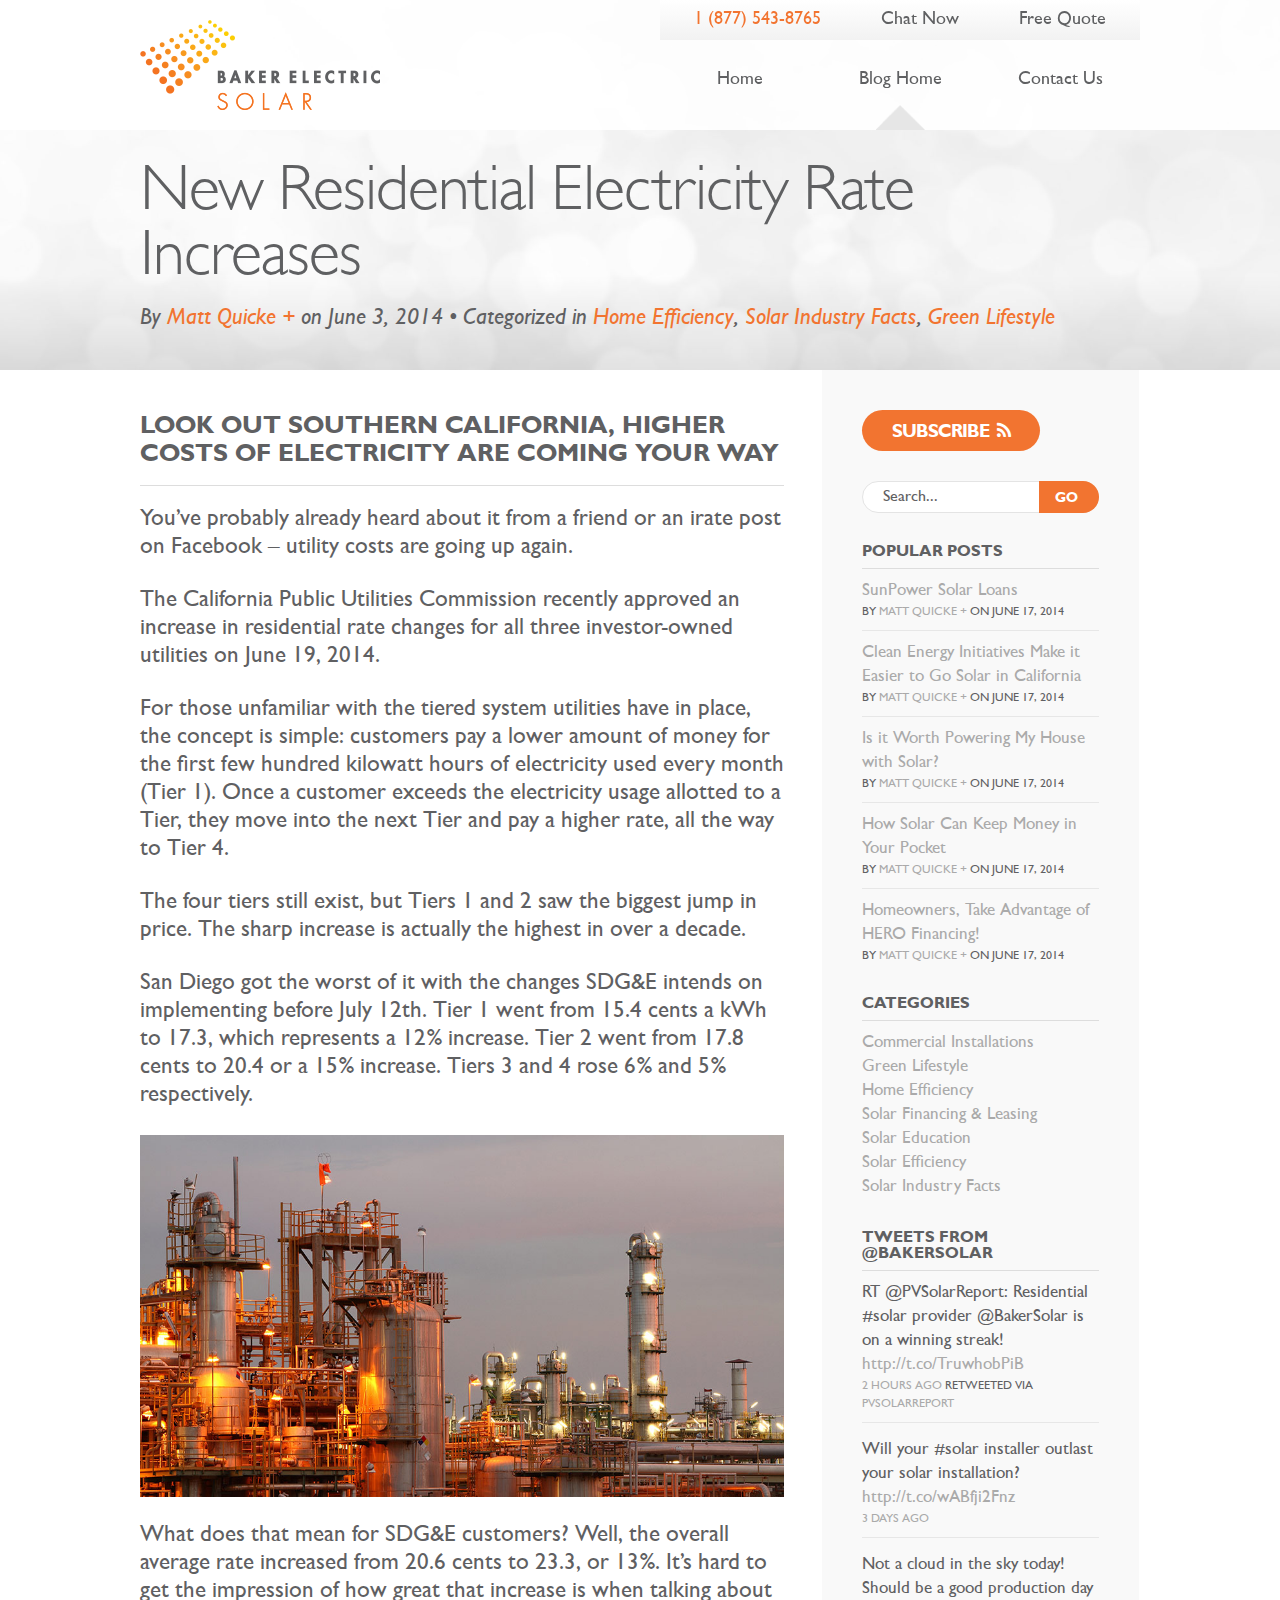
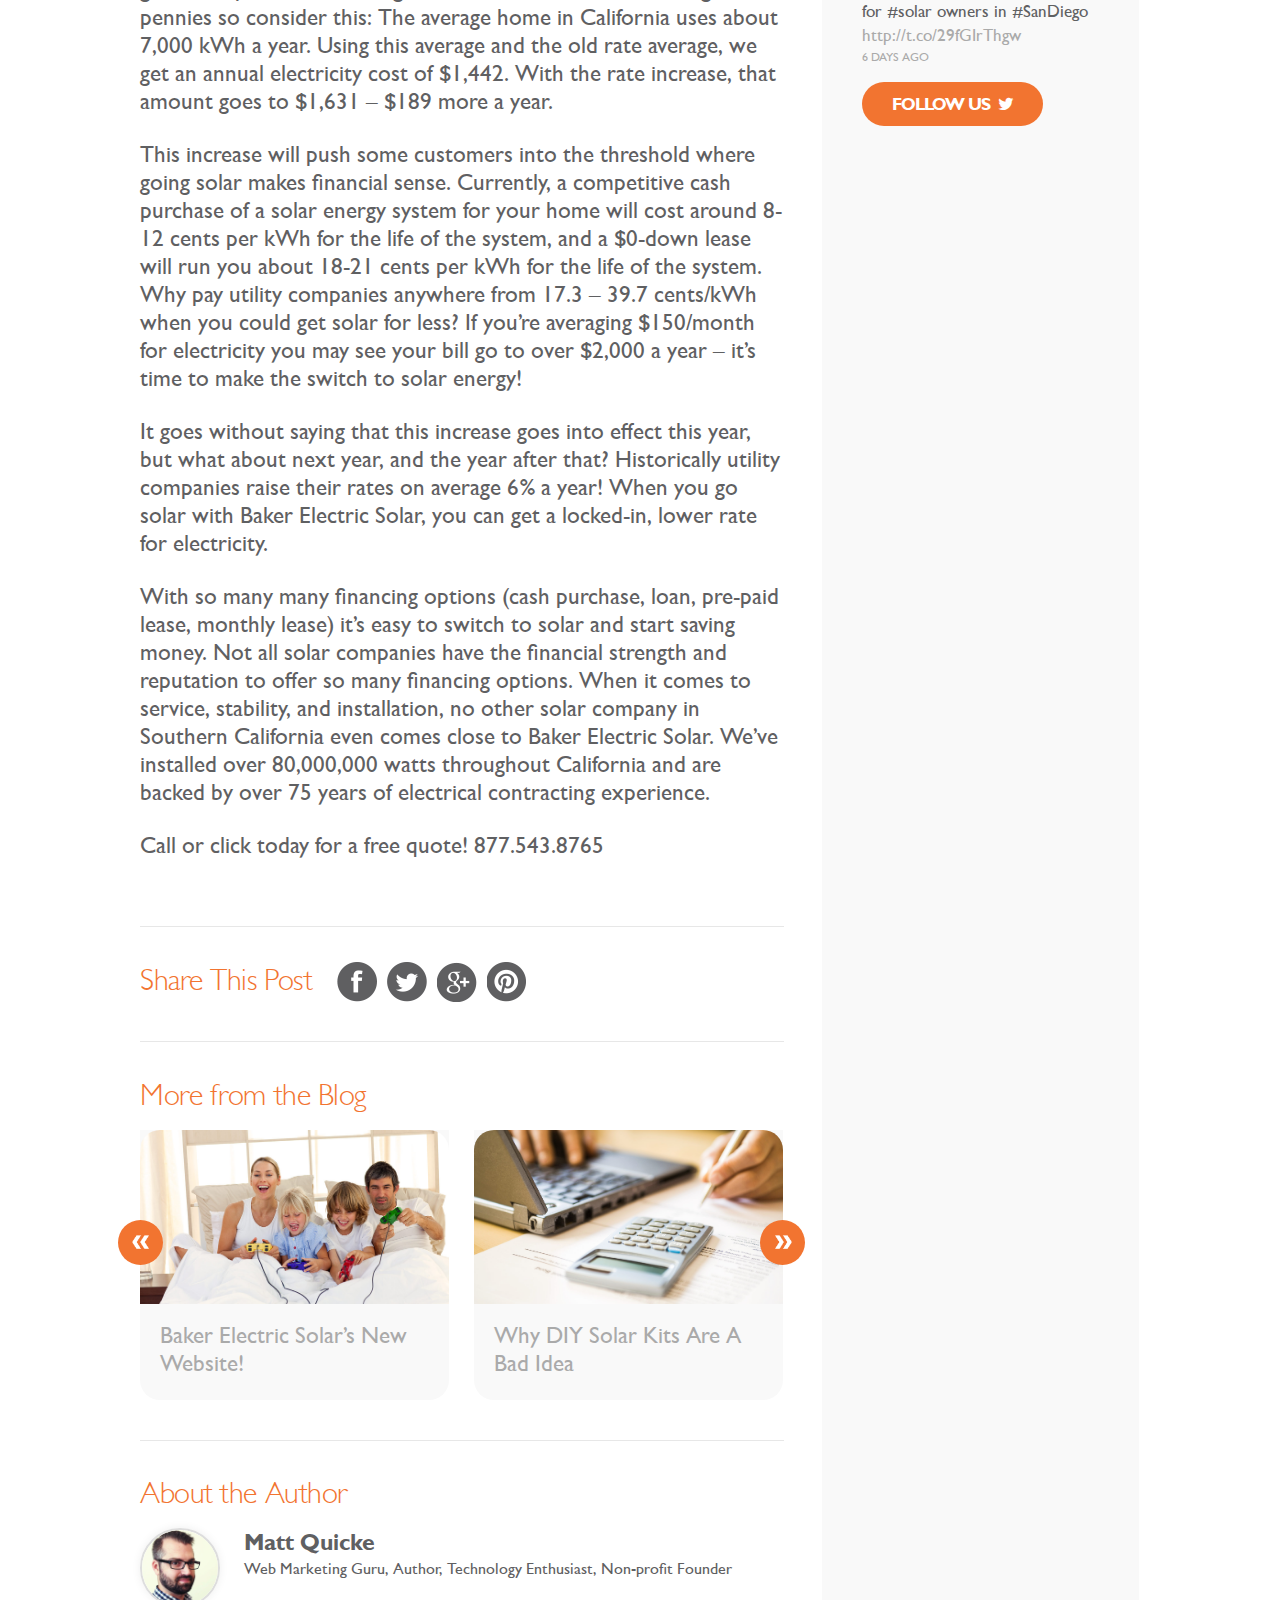
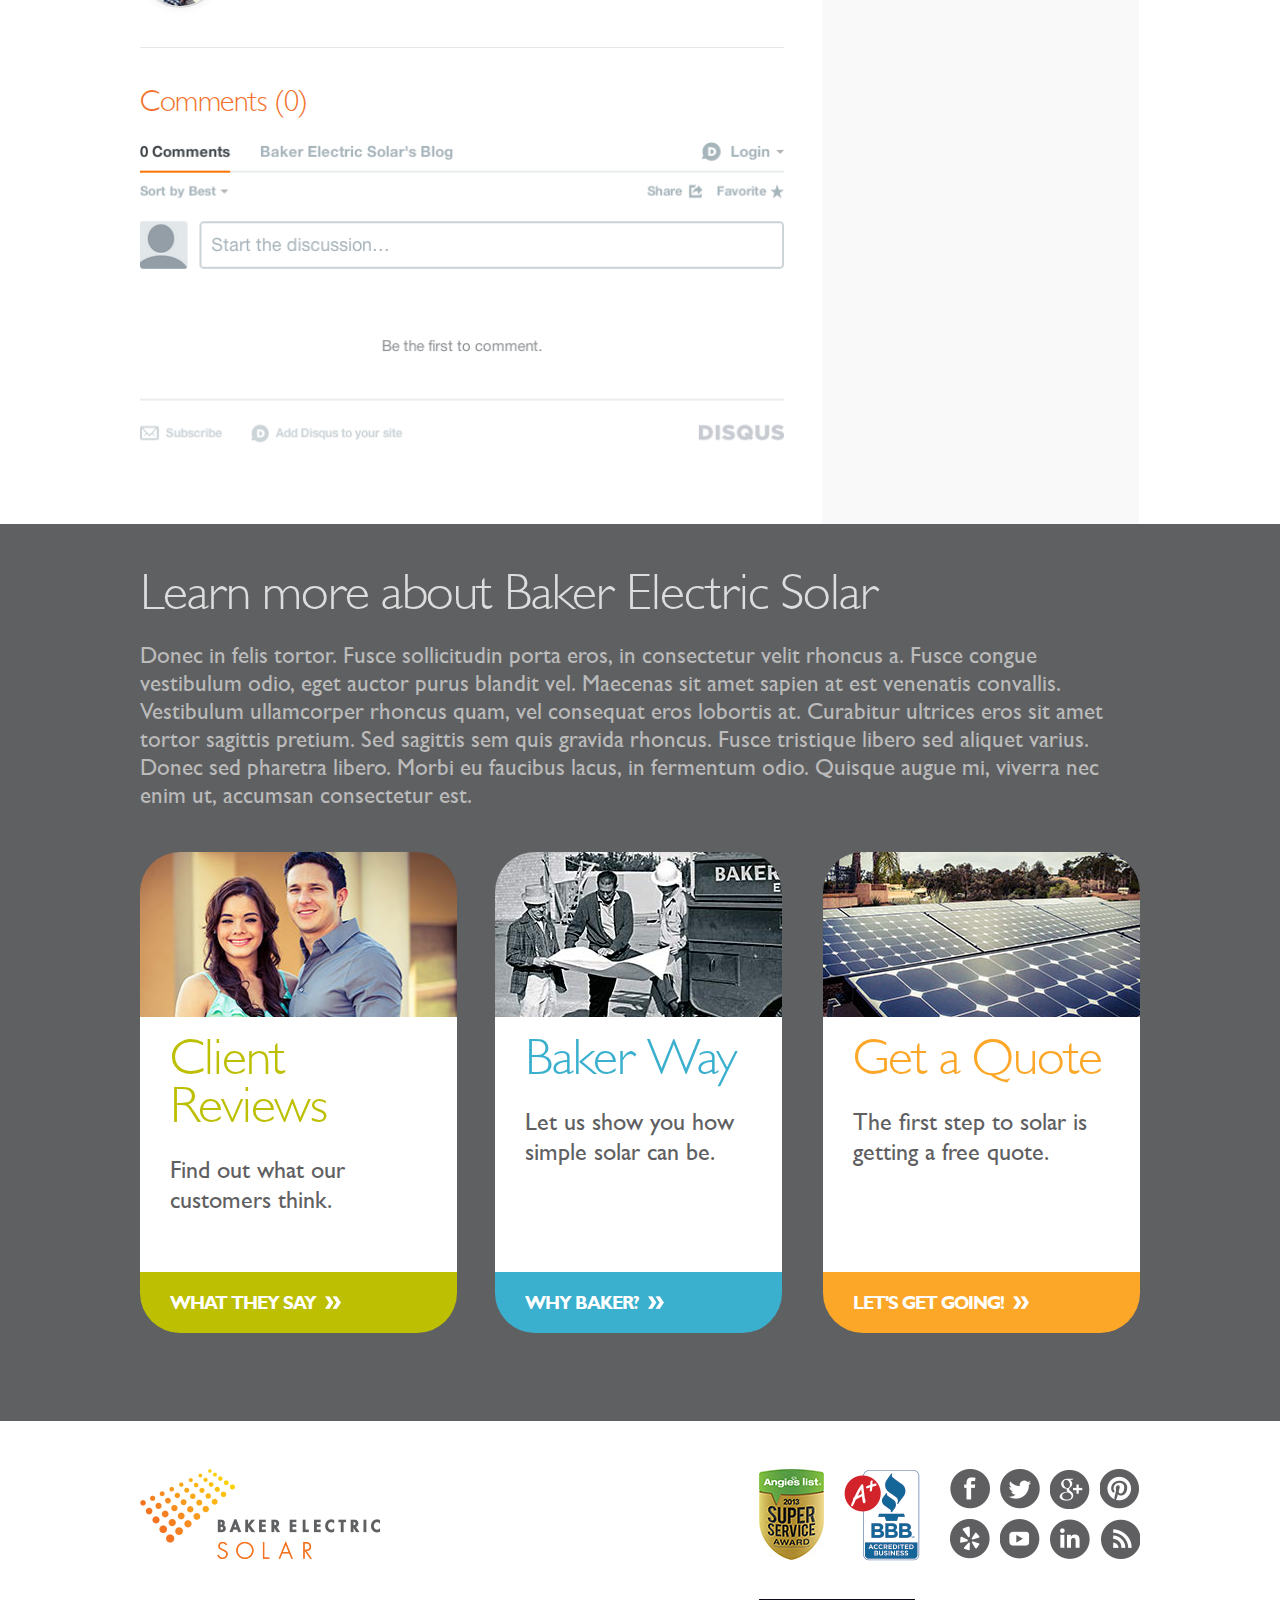
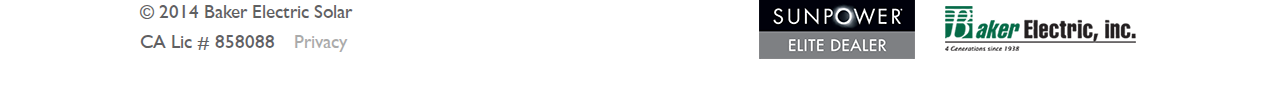
==== post.html @ 26a94719 "The version delivered to Palmer & Baker in the wee hours of Friday, June 27 :)" ====
<!DOCTYPE html>
<html lang="en-US">

<head>
	<meta charset="UTF-8" />
	<meta http-equiv="Content-Type" content="text/html; charset=UTF-8" />
	<title>San Diego Solar Power &amp; Panel Company, Baker Electric Solar&#039;s Blog</title>

	<link rel="stylesheet" type="text/css" media="screen" href="../css/style.css" />
	<link href="http://maxcdn.bootstrapcdn.com/font-awesome/4.1.0/css/font-awesome.min.css" rel="stylesheet">

	<style type="text/css">



		.featured {
			background: transparent url(../images/hero-bg.jpg) center center no-repeat;
			background-size: cover;
			padding-bottom: 40px;
		}

		.featured .post {
			border-radius: 20px;
			overflow: hidden;
		}

		.hero.post .text-block.white-bg {
			padding: 30px 30px 20px 30px;
		}

		.hero.post .post-meta {
			padding-bottom: 12px;
		}

		.post .post-meta {
			padding-bottom: 6px;
		}

		.post img {
			display: block;
			width: 100%;
		}

		.side.post h2 {
			padding-top: 0px;
		}

		.post h2 {
			padding: 0px 0 6px 0;
		}


		#sidebar h2 {
			padding: 0 0 9px 0;
			margin: 0 0 10px 0;
			border-bottom: 1px solid #ddd;				
		}

		.search {
			position: relative;
			margin-bottom: 30px;
		}

		.search input[type="text"] {
			padding-right: 100px;
			margin: 0;
		}

		#content form.search input[type="submit"] {
			position: absolute;
			right: 0;
			top: 0;
			font-size: 14px;
			width: 60px;
			padding: 6px 20px 6px 15px !important;
			border-top-left-radius: 0px;
			border-bottom-left-radius: 0px;
			font-weight: normal;
			background-image: none;
		}

		#sidebar {
		    padding: 40px 40px 3800px;
		    background: #f9f9f9;
		    margin-bottom: -3800px;
		}

		#sidebar ul {
			list-style: none;
		}

		#sidebar .widget {
			margin-bottom: 30px;
		}

		.widget_woodojo_tweets ul li {
			margin-bottom: 15px;
		}

		#sidebar .button.cta {
			padding-top: 10px;
			padding-bottom: 10px;			
		}

		.text-block.orange {
			padding: 10px 30px;
		}


		#sidebar .time-ago,
		.blog #sidebar .author-name {
			font-size: 12px;
			line-height: 18px;
			display: block;
			border-bottom: 1px solid #e7e7e7;
			padding-bottom: 9px;
			margin-bottom: 10px;
		}

		#sidebar .time-ago,
		.blog #sidebar .author-name{
			text-transform: uppercase;
			font-family: 'GillSansMTStd-Medium';
		}

		#sidebar li:last-child .time-ago,
		.blog #sidebar li:last-child .author-name {
			border-bottom: 0;
			margin-bottom: 0;
			padding-bottom: 0;
		}

		.blog .post .post-date {
			font-family: 'GillSansMTStd-Bold';	
			text-transform: uppercase;
		}

		.blog #sidebar .post-author,
		.blog .post .post-author {
			font-family: 'GillSansMTStd-MediumItalic';
		}

		#main p {
			margin-bottom: 25px;
		}

		


		.blog .post .author-photo {
			width: 5em;
			height: 5em;
			border-radius: 10em;
			box-shadow: 0 0 0.625em #eee;
			border: 2px solid #ddd;
			margin-right: 3.8%;
			float: left;
		}

		.blog .post .author-bio p {
			font-size: 16px;
		}


		.next-prev > div {
			background: #f9f9f9;
			position: relative;
			border-bottom-left-radius: 20px;
			border-bottom-right-radius: 20px;
		}

		.next-prev > div img:first-child {
			border-top-left-radius: 20px;
			border-top-right-radius: 20px;			
		}

		.next-prev h4 {
			font-family: 'GillSansMTStd-Medium';
			font-weight: normal;
			padding: 20px;	
		}

		.blog #content .next-prev .cta {
			text-indent: -5000px;
			position: absolute;
			top: 50%;
			margin-top: -2.5em;
			left: -1.25em;
			width: 2.5em;
			padding: 0;
			height: 2.5em;	
			background: #f27430 url(./images/button-left.png) center center no-repeat;
			background-size: 0.9375em;
		}

		.blog #content .prev .cta {
			left: auto;
			right: -1.25em;
			background: #f27430 url(./images/button-right.png) center center no-repeat;
			background-size: 0.9375em;
		}



		#main .author-bio p,
		#main .share .social a {
			margin-bottom: 0;
		}

	</style>

</head>

<body class="blog single orange">

	<!-- header -->
	<header id="site-header" role="banner">
	
		<nav id="primary-nav" role="navigation">
			<div class="container">
				<h1 class="site-title">
					<a href="http://bakerelectricsolar.com/" title="Baker Electric Solar, SoCal Experts in SunPower Solar Energy" rel="home">Baker Electric Solar, SoCal Experts in SunPower Solar Energy</a>
				</h1>
				<ul id="contact-us-details">
					<li class="nav-phone"><span>1 (877) 543-8765</span></li>
					<li class="nav-chat"><a href="/live-chat">Chat Now</a></li>
					<li class="nav-quote"><a href="/get-a-free-quote">Free Quote</a></li>
					<li class="nav-email"><a href="mailto:info@bakerelectricsolar.com">Email Us</a></li>
				</ul>
				<div class="nav-wrapper closed">
					<ul>
						<li class="nav-home"><a href="/">Home</a></li>
						<li class="nav-blog"><a href="/blog">Blog Home</a></li>
						<li class="nav-contact"><a href="/contact-us">Contact Us</a></li>
					</ul>
					<div class="mobile-trigger keep">Navigate</div>
				</div>
			</div>
		</nav>

	</header>
	<!-- end header -->

    <!-- content -->      	
	<div id="content">


		<div class="featured post">
			<div class="container">

				<h1>New Residential Electricity Rate Increases</h1>
				<p class="post-author">By <a href="#">Matt Quicke +</a> on June 3, 2014 <span class="bullet">&bull;</span> <span class="categories">Categorized in <a class="category" href="#">Home Efficiency</a>, <a href="#" class="category">Solar Industry Facts</a>, <a href="#">Green Lifestyle</a></span></p>
			</div>
		</div>

			<div class="container">
				<div id="main" class="post col small-full medium-col-3 large-col-4">

					<h2>Look Out Southern California, Higher Costs of Electricity Are Coming Your Way</h2>

					<div class="post-content">


						<p>You’ve probably already heard about it from a friend or an irate post on Facebook – utility costs are going up again.</p>

						<p>The California Public Utilities Commission recently approved an increase in residential rate changes for all three investor-owned utilities on June 19, 2014.</p>

						<p>For those unfamiliar with the tiered system utilities have in place, the concept is simple: customers pay a lower amount of money for the first few hundred kilowatt hours of electricity used every month (Tier 1). Once a customer exceeds the electricity usage allotted to a Tier, they move into the next Tier and pay a higher rate, all the way to Tier 4.</p>

						<p>The four tiers still exist, but Tiers 1 and 2 saw the biggest jump in price. The sharp increase is actually the highest in over a decade.</p>

						<p>San Diego got the worst of it with the changes SDG&amp;E intends on implementing before July 12th. Tier 1 went from 15.4 cents a kWh to 17.3, which represents a 12% increase. Tier 2 went from 17.8 cents to 20.4 or a 15% increase. Tiers 3 and 4 rose 6% and 5% respectively.</p>

						<p><img src="./images/power-plant.jpg" /></p>

						<p>What does that mean for SDG&amp;E customers? Well, the overall average rate increased from 20.6 cents to 23.3, or 13%. It’s hard to get the impression of how great that increase is when talking about pennies so consider this: The average home in California uses about 7,000 kWh a year. Using this average and the old rate average, we get an annual electricity cost of $1,442. With the rate increase, that amount goes to $1,631 – $189 more a year.</p>

						<p>This increase will push some customers into the threshold where going solar makes financial sense.  Currently, a competitive cash purchase of a solar energy system for your home will cost around 8-12 cents per kWh for the life of the system, and a $0-down lease will run you about 18-21 cents per kWh for the life of the system. Why pay utility companies anywhere from 17.3 – 39.7 cents/kWh when you could get solar for less? If you’re averaging $150/month for electricity you may see your bill go to over $2,000 a year – it’s time to make the switch to solar energy!</p>

						<p>It goes without saying that this increase goes into effect this year, but what about next year, and the year after that? Historically utility companies raise their rates on average 6% a year! When you go solar with Baker Electric Solar, you can get a locked-in, lower rate for electricity.</p>

						<p>With so many many financing options (cash purchase, loan, pre-paid lease, monthly lease) it’s easy to switch to solar and start saving money. Not all solar companies have the financial strength and reputation to offer so many financing options. When it comes to service, stability, and installation, no other solar company in Southern California even comes close to Baker Electric Solar. We’ve installed over 80,000,000 watts throughout California and are backed by over 75 years of electrical contracting experience.</p>

						<p>Call or click today for a free quote! 877.543.8765</p>

					</div>

					<div class="share">
						<h3>Share This Post</h3>
						<p class="share-icons social">
							<a href="http://www.facebook.com/bakerelectricsolar" class="facebook" target="_blank">Facebook</a>
							<a href="http://twitter.com/bakersolar" class="twitter" target="_blank">Twitter</a>
							<a href="https://plus.google.com/109699838039427889159/posts" class="google-plus" target="_blank">Google Plus</a>
							<a href="http://pinterest.com/BakerSolar/" class="pinterest" target="_blank">Pinterest</a>
						</p>
					</div>

					<h3>More from the Blog</h3>
					<div class="next-prev">
						<div class="next col small-col-6 medium-full large-col-3">
							<img src="../images/family.jpg" />
							<h4><a href="#">Baker Electric Solar’s New Website!</a></h4>
							<div class="cta button">Next</div>
						</div>
						<div class="prev col small-col-6 medium-full large-col-3">
							<img src="../images/numbers2.jpg" />
							<h4><a href="#">Why DIY Solar Kits Are A Bad Idea</a></h4>
							<div class="cta button">Prev</div>
						</div>
					</div>

					<div class="author-bio">
						<h3>About the Author</h3>
						<img src="./images/matt-quicke.jpg" class="author-photo" />
						<h4>Matt Quicke</h4>
						<p>Web Marketing Guru, Author, Technology Enthusiast, Non-profit Founder</p>
					</div>

					<h3>Comments (0)</h3>
					<img src="./images/disqus.png" />

				</div>
        	<!-- end main -->
            

			<!-- sidebar -->
			<div id="sidebar" class="col small-full medium-col-3 large-col-2">

				<p class="orange"><a href="#" class="cta button rss">Subscribe&nbsp;&nbsp;<i class="fa fa-rss"></i></a></p>
				<!-- search -->
				<form method="get" class="search" action="http://bakerelectricsolar.com/blog/" >
			        <input type="text" class="field s" name="s" value="Search..." onfocus="if (this.value == 'Search...') {this.value = '';}" onblur="if (this.value == '') {this.value = 'Search...';}" />
			        <input type="submit" class="submit button" name="submit" value="Go" />
			    </form> 

			    <div class="widget popular">
			    	<h2>Popular Posts</h2>
			    	<ul>
			    		<li><a href="#">SunPower Solar Loans</a>
			    			<span class="author-name">	By 
								<span class="author vcard">
									<span class="fn">
										<a href="http://bakerelectricsolar.com/blog/author/mquicke/" title="Posts by Matt Quicke" rel="author">Matt Quicke</a>
										<a href="https://plus.google.com/u/1/105340217663579475638/about?hl=en" rel="author" title="Google Plus Profile for +" plugin="Google Plus Authorship">+</a>
									</span>
								</span> on June 17, 2014
							</span>
						</li>
			    		<li><a href="#">Clean Energy Initiatives Make it Easier to Go Solar in California</a>
			    		<span class="author-name">	By 
						<span class="author vcard">
							<span class="fn">
								<a href="http://bakerelectricsolar.com/blog/author/mquicke/" title="Posts by Matt Quicke" rel="author">Matt Quicke</a>
								<a href="https://plus.google.com/u/1/105340217663579475638/about?hl=en" rel="author" title="Google Plus Profile for +" plugin="Google Plus Authorship">+</a>
							</span>
						</span> on June 17, 2014
					</span>
			    		</li>
			    		<li><a href="#">Is it Worth Powering My House with Solar?</a>
			    		<span class="author-name">	By 
						<span class="author vcard">
							<span class="fn">
								<a href="http://bakerelectricsolar.com/blog/author/mquicke/" title="Posts by Matt Quicke" rel="author">Matt Quicke</a>
								<a href="https://plus.google.com/u/1/105340217663579475638/about?hl=en" rel="author" title="Google Plus Profile for +" plugin="Google Plus Authorship">+</a>
							</span>
						</span> on June 17, 2014
					</span>
			    		</li>
			    		<li><a href="#">How Solar Can Keep Money in Your Pocket</a>
			    		<span class="author-name">	By 
						<span class="author vcard">
							<span class="fn">
								<a href="http://bakerelectricsolar.com/blog/author/mquicke/" title="Posts by Matt Quicke" rel="author">Matt Quicke</a>
								<a href="https://plus.google.com/u/1/105340217663579475638/about?hl=en" rel="author" title="Google Plus Profile for +" plugin="Google Plus Authorship">+</a>
							</span>
						</span> on June 17, 2014
					</span>
			    		</li>
			    		<li><a href="#">Homeowners, Take Advantage of HERO Financing!</a>
			    		<span class="author-name">	By 
						<span class="author vcard">
							<span class="fn">
								<a href="http://bakerelectricsolar.com/blog/author/mquicke/" title="Posts by Matt Quicke" rel="author">Matt Quicke</a>
								<a href="https://plus.google.com/u/1/105340217663579475638/about?hl=en" rel="author" title="Google Plus Profile for +" plugin="Google Plus Authorship">+</a>
							</span>
						</span> on June 17, 2014
					</span>
			    		</li>
			    	</ul>
			    </div>

			    <div class="widget">
			    	<h2>Categories</h2>
			    	<ul>
			    		<li>
			    			<a href="#">Commercial Installations</a>

			    		</li>
			    		<li><a href="#">Green Lifestyle</a>
			    		</li>
			    		<li><a href="#">Home Efficiency</a>
			    		
			    		</li>
			    		<li><a href="#">Solar Financing &amp; Leasing</a>
			    	
			    		</li>
			    		<li><a href="#">Solar Education</a>
			    		
			    		</li>
			    		<li><a href="#">Solar Efficiency</a></li>
			    		<li><a href="#">Solar Industry Facts</a></li>
			    	</ul>
			    </div> 

			    <div id="woodojo_tweets-2" class="widget widget_woodojo_tweets">
			    	<h2>Tweets from @BakerSolar</h2>
			    	<ul class="tweets">
						<li class="tweet-number-1">
						RT @PVSolarReport: Residential #solar provider @BakerSolar is on a winning streak! <a href="http://t.co/TruwhobPiB" rel="nofollow">http://t.co/TruwhobPiB</a>
						<p class="time-ago"><a href="https://twitter.com/BakerSolar/status/481124655562895362">2 hours ago</a> retweeted via <a href="https://twitter.com/PVSolarReport/status/481117478802968576">PVSolarReport</a></p>
						</li>
						<li class="tweet-number-2">
						Will your #solar installer outlast your solar installation? <a href="http://t.co/wABfji2Fnz" rel="nofollow">http://t.co/wABfji2Fnz</a>
						<p class="time-ago"><a href="https://twitter.com/BakerSolar/status/480024892453052416">3 days ago</a></p>
						</li>
						<li class="tweet-number-3">
						Not a cloud in the sky today! Should be a good production day for #solar owners in #SanDiego <a href="http://t.co/29fGIrThgw" rel="nofollow">http://t.co/29fGIrThgw</a>
						<p class="time-ago"><a href="https://twitter.com/BakerSolar/status/478957762739597312">6 days ago</a></p>
						</li>
					</ul>
					<div class="orange">
					<p class="follow-link cta button twitter"><a href="http://twitter.com/BakerSolar">Follow Us&nbsp;&nbsp;<i class="fa fa-twitter"></i></a></p></div>
				</div>   	
		            
			</div>
			<!-- end #sidebar -->

		</div>
		<!-- end .container -->


		<div id="mainsite-links">
			<div class="container">

				<div class="intro large-full">
					<h2>Learn more about Baker Electric Solar</h2>
					<p>Donec in felis tortor. Fusce sollicitudin porta eros, in consectetur velit rhoncus a. Fusce congue vestibulum odio, eget auctor purus blandit vel. Maecenas sit amet sapien at est venenatis convallis. Vestibulum ullamcorper rhoncus quam, vel consequat eros lobortis at. Curabitur ultrices eros sit amet tortor sagittis pretium. Sed sagittis sem quis gravida rhoncus. Fusce tristique libero sed aliquet varius. Donec sed pharetra libero. Morbi eu faucibus lacus, in fermentum odio. Quisque augue mi, viverra nec enim ut, accumsan consectetur est.</p>
				</div>
			</div>

			<div class="container">
				
				<div class="cards">
					<div class="col one small-full medium-col-2 large-col-2 edge green">
						<div class="white-bg text-block">
							<h2>Client Reviews</h2>
							<p>Find out what our customers think.</p>
						</div>
						<div class="bottom cta">
							<a href="/residential-solutions/video-gallery/">What they say <span>&raquo;</span></a>
						</div>
					</div>

					<div class="col two small-full medium-col-2 large-col-2 center bright-blue">
						<div class="white-bg text-block">
							<h2>Baker Way</h2>
							<p>Let us show you how simple solar can be.</p>
						</div>
						<div class="bottom cta">
							<a href="/about-baker">Why Baker? <span>&raquo;</span></a>
						</div>
					</div>

					<div class="col three small-full medium-col-2 large-col-2 edge orange-yellow right">
						<div class="white-bg text-block">
							<h2>Get a Quote</h2>
							<p>The first step to solar is getting a free quote.</p>
						</div>
						<div class="bottom cta">
							<a href="/get-a-free-quote/">Let's get going! <span>&raquo;</span></a>
						</div>
					</div>
				</div>

				
			</div>
		</div>

	</div>
	<!-- end #content -->




	<!-- footer -->
	<footer id="site-footer-bottom" role="contentinfo">
		<div class="container">

			<div class="left">
				<p class="site-title">
					<a href="/" title="Baker Electric Solar" rel="home">Baker Electric Solar</a>
				</p>

				<div class="legal">
					<p>&copy; 2014 Baker Electric Solar</p>
					<p>CA Lic # 858088</p>
					<!-- <p><a href="/about-baker/terms">Terms of Service</a></p> -->
					<p><a href="/about-baker/privacy-policy/">Privacy</a></p>
				</div>
			</div>

			<div class="right links">
				<a href="#" class="logo angies">Angie's List 2013 Super Service Award</a>
				<a href="http://www.bbb.org/sandiego/business-reviews/contractors-solar-energy/baker-electric-solar-in-escondido-ca-1024213/" class="logo bbb" target="_blank">BBB Accredited Business</a>
				<div class="social">
					<a href="http://www.facebook.com/bakerelectricsolar" class="facebook" target="_blank">Facebook</a>
					<a href="http://twitter.com/bakersolar" class="twitter" target="_blank">Twitter</a>
					<a href="https://plus.google.com/109699838039427889159/posts" class="google-plus" target="_blank">Google Plus</a>
					<a href="http://pinterest.com/BakerSolar/" class="pinterest" target="_blank">Pinterest</a>
					<a href="http://www.yelp.com/biz/baker-electric-solar-escondido-3" class="yelp" target="_blank">Yelp</a>
					<a href="http://www.youtube.com/user/BakerElectricSolar" class="youtube" target="_blank">YouTube</a>
					<a href="http://www.linkedin.com/company/baker-electric-solar" class="linkedin" target="_blank">LinkedIn</a>
					<a href="http://www.bakerelectricsolar.com/blog/" class="rss">RSS</a>
				</div>
				<a target="_blank" href="http://us.sunpowercorp.com/" class="logo sunpower">Sunpower Elite Dealer</a>
				<a href="http://www.baker-electric.com" target="_blank" class="logo baker" >Baker Electric Inc.</a>			
			</div>

		</div>
	</footer>
	<!-- end footer -->
	
</body>
</html>
---- css/style.css ----
@import url(reset.css);

@import url(fonts.css);
@import url(flexslider.css);

/* standard mobile query */
@import url(small.css) (min-width: 0px) and (max-width: 599px);

/* htc one query */
@import url(small.css) (device-width: 360px) and (device-height: 640px) and (-webkit-device-pixel-ratio: 3);

/* samsung galaxy s2 query */
@import url(small.css) (device-width: 320px) and (device-height: 534px) and (-webkit-device-pixel-ratio: 1.5);

/* samsung galaxy s3 query */
@import url(small.css) (device-width: 320px) and (device-height: 640px) and (-webkit-device-pixel-ratio: 2);

/* samsung galaxy s4 query */
@import url(small.css) (device-width: 320px) and (device-height: 640px) and (-webkit-device-pixel-ratio: 3);

/* lg nexus 4 query */
@import url(small.css) (device-width: 384px) and (device-height: 592px) and (-webkit-device-pixel-ratio: 2);

/* asus nexus 7 */
@import url(medium.css) (device-width: 601px) and (device-height: 906px) and (-webkit-min-device-pixel-ratio: 1.331) and (-webkit-max-device-pixel-ratio: 1.332);

@import url(medium.css) (min-width: 600px) and (max-width: 899px);
@import url(large.css) (min-width: 900px);


*,
*:before,
*:after {
    -webkit-box-sizing: border-box;
    -moz-box-sizing: border-box;
    box-sizing: border-box;
}

header,
#content,
footer {
	width: 100%;
	clear: both;
	float: none;
}

.container {
	position: relative;
	float: none;
	clear: both;
	margin: 0 auto;
}

.accordion .medium-full:before,
.accordion .medium-full:after,
header:before,
#content:before,
footer:before,
header:after,
#content:after,
footer:after,
.container:before,
.container:after {
    content: " ";
    display: table;
}

.accordion .medium-full:after,
header:after,
#content:after,
footer:after,
.container:after {
	clear: both;
}

.accordion .medium-full,
header,
#content,
footer,
.container {
	*zoom: 1;
}

a,
a:visited,
a:active,
a:hover {
	text-decoration: none;
}

.left {
	float: left;
}

.right {
	float: right;
}

/* colors

orange = #f27430
orange-yellow = #fda729
yellow = #fecf32
light yellow = #fbf284
blue = #1579a7
bright blue = #3bb0ce
green = #bdbf02
red-orange = #ee4f2e
gray = #5f6062
light gray = #aaaaaa
lightest gray = #a9a9a9

*/

#main h2,
#sidebar h2,
.blog h1,
#sidebar ul li,
input,
form ul li select,
form ul li input,
textarea,
label,
#content section .col ul li,
#content section .col ol li,
h4,
dl dt,
dl dd,
blockquote,
.green .quote-info h3,
#primary-nav a,
#primary-nav a:visited,
#primary-nav a:hover,
#primary-nav a:active,
p {
	color: #5f6062;
}

#mainsite-links {
	background: #5f6062;
}

html,
body {
	width: 100%;
	overflow-x: hidden;
}

body {
	background: #fff;
}

a,
a:hover {
	-webkit-transition: color 1s;
    -moz-transition: color 1s;
    -o-transition: color 1s;
    transition: color 1s;
}

a:link,
a:visited {
	color: #aaa;
}

a:active {
	color: #222;
}

a:hover {
	color: #333;
}

#mainsite-links .intro h2,
footer a:hover {
	color: #ddd;
}

#mainsite-links .intro p {
	color: #bbb;
}

.text-block.orange a,
form input[type=submit],
.landing-form.orange-white #banner .orange h2,
.landing-form.orange-white #banner .orange p,
#content.landing-form .form h2,
a.cta,
a.cta:visited,
a.cta:hover,
a.cta:active,
.cta,
.cta a,
.cta a:visited,
.cta a:hover,
.cta a:active,
.white h2,
.white h3,
.white p {
	color: #fff;
}

.white-bg {
	background: #fff;
}

.white-bg.opacity-85 {
	background: rgba(255, 255, 255, 0.85);
}

#primary-nav a:hover,
.quote-info p {
	color: #aaaaaa;
}

.featured a,
#form-contents.thank-you-message p:first-child,
.intro-box p,
#content.landing-form section .left-content .col.halves li,
.landing-form p strong,
.landing-form h3,
.solar-benefits .videos .col p,
#primary-nav .nav-phone span,
.solar-benefits .accordion a span,
.solar-benefits #site-header #primary-nav li.nav-solar-benefits a,
.solar-benefits .accordion h3,
.solar-benefits strong,
.solar-benefits #content h2,
.solar-benefits .white-bg h3,
.orange h2,
.orange h3 {
	color: #f27430;
}

form input[type=submit],
.landing-form .cta,
.orange.text-block,
.landing-form .form h2,
#site-header #primary-nav #contact-us-details li.nav-email,
.solar-benefits #subnav,
.solar-benefits .cta,
#contact-us,
.orange .cta {
	background-color: #f27430;
}

form input[type=submit]:hover,
.landing-form .cta:hover,
.solar-benefits .cta:hover,
.orange .cta:hover {
	background-color: rgba(242, 116, 48, 0.75);
}



.orange-yellow h2,
.orange-yellow h3 {
	color: #fda729;
}
.orange-yellow .cta {
	background-color: #fda729;
}

.orange-yellow .cta:hover {
	background-color: rgba(253, 167, 41, 0.75);
}


.solar-benefits #content.secondary-template > section {
	background-color: #fdb72b;
}


.blue h2,
.blue h3 {
	color: #1579a7;
}

.about-baker #content.secondary-template #block-03 .cta,
.about-baker #content.secondary-template #block-05 .cta,
.blue .cta {
	background-color: #1579a7;
}

.about-baker #content.secondary-template #block-03 .cta:hover,
.about-baker #content.secondary-template #block-05 .cta:hover,
.blue .cta:hover {
	background-color: rgba(21, 121, 167, 0.75);
}

span.blue,
.landing-form.orange-blue h2 span:first-child,
.about-baker #site-header #primary-nav li.nav-about-baker a,
.about-baker .videos .col p,
.about-baker #content h2,
.about-baker #content h3,
.bright-blue h2,
.bright-blue h3 {
	color: #3bb0ce;
}

.orange-blue form input[type=submit],
.about-baker #content.secondary-template > section,
.about-baker #subnav,
.about-baker #content .cta,
.bright-blue .cta {
	background-color: #3bb0ce;
}

.orange-blue form input[type=submit]:hover,
.about-baker #content .cta:hover,
.bright-blue .cta:hover {
	background-color: rgba(59, 176, 206, 0.75);
}


.residential #site-header #primary-nav li.nav-residential-solutions a,
.residential .videos .col p,
.residential #content h2,
.residential #content h3,
.residential strong,
.green h2,
.green h3 {
	color: #bdbf02;
}

.residential #content.secondary-template > section,
.residential #subnav,
.residential #content .cta,
.green .cta {
	background-color: #bdbf02;
}

.residential #content .cta:hover,
.green .cta:hover {
	background-color: rgba(189, 191, 2, 0.75);
}



.commercial #site-header #primary-nav li.nav-commercial-solutions a,
.commercial .videos .col p,
.commercial #content h2,
.commercial #content h3 {
	color: #ffa800;
}

.commercial #subnav,
.commercial #content .cta {
	background-color: #ffa800;
}

.commercial #content .cta:hover {
	background-color: rgba(255, 168, 0, 0.75);	
}

.commercial #content.secondary-template > section {
	background-color: #fdcf31;
}

#block-05 .accordion .red-orange,
.landing-form h2,
.red-orange h2,
.red-orange h3 {
	color: #ee4f2e;
}

#block-05 input[type=submit],
.red-orange .cta {
	background-color: #ee4f2e;
}

#block-05 input[type=submit]:hover,
.red-orange .cta:hover {
	background-color: rgba(238, 79, 46, 0.75);
}

.red-orange .cta span {
	color: #fece30;
}

.solar-benefits #content .red h2,
.solar-benefits #content .red h3,
.red h2,
.red h3 {
	color: #f14e23;
}


.solar-benefits .cta span {
	color: #fecf32;
}

.solar-benefits #content #block-05 .accordion h3,
.solar-benefits #content #block-03 .accordion h3,
.solar-benefits .orange-bg .scroll a,
.solar-benefits .orange-bg .scroll a:visited,
.solar-benefits .orange-bg .scroll a:hover,
.solar-benefits .orange-bg .scroll a:active,
.solar-benefits .orange-bg h3 {
	color: #fbf284;
}

.solar-benefits #content #block-05 strong,
.solar-benefits #content #block-03 strong,
.solar-benefits #content #block-05 ul li,
.solar-benefits #content #block-05 ol li,
.solar-benefits #content #block-03 p,
.solar-benefits #content #block-05 p {
	color: #381d00;
}


.intro-box {
	background: #fedd50;
}



/* typography */

body {
	font-family: 'GillSansMTStd-Medium', 'Lucida Grande', 'Tahoma', sans-serif;
	font-weight: normal;
	text-rendering: optimizeLegibility;
	-webkit-font-smoothing: antialiased;
	-moz-osx-font-smoothing: grayscale;
}

h1,
#content.landing-form .left-content p.jumbo,
.hero.post h2,
h2,
h3 {
	font-family: 'GillSansMTStd-Light', 'Lucida Grande', 'Tahoma', sans-serif;	
	font-weight: normal;
	letter-spacing: -0.015em;

}

h4 {
	font-family: 'GillSansMTStd-Bold', 'Lucida Grande', 'Tahoma', sans-serif;	
	font-weight: normal;	
}

select,
.landing-form.orange-blue h2 span:first-child,
input,
textarea,
.tertiary-columns h3,
.accordion h3 {
	font-family: 'GillSansMTStd-Medium', 'Lucida Grande', 'Tahoma', sans-serif;	
}

h2 {
	letter-spacing: -0.02em;
}

#content.landing-form .left-content h2:last-child,
h3 {
	font-size: 30px;
	line-height: 32px;
	padding-bottom: 16px;
}

.landing-form .form h2 {
	font-size: 35px;
	line-height: 35px;
}

header ul #contact-us {
	line-height: 40px;
}

.text-block + .text-block,
dl dd + dt {
	padding-top: 28px;
}

#content section .col ul,
#content section .col ol {
	padding-left: 20px;
}

footer ul {
	list-style-type: none;
}

.footer-links h2 + h3,
.footer-links h3 + h3 {
	padding-top: 14px;
}

.footer-links ul {
	padding-bottom: 14px;
}

.footer-links h2,
.footer-links ul:last-child {
	padding-bottom: 0;
}

.footer-links h3 {
	padding-bottom: 0;
}

.post h2 {
	font-family: 'GillSansMTStd-Medium', 'Lucida Grande', 'Tahoma', sans-serif;	
	font-weight: normal;
}
.footer-links h3,
.text-block.blog h3 {
	font-family: 'GillSansMTStd-Medium', 'Lucida Grande', 'Tahoma', sans-serif;	
}


.home #content .text-block.blog .byline {
	font-size: 16px;
	line-height: 17px;
	padding-bottom: 13px;
}

.landing-form h3,
.quote-info h3 {
	margin-bottom: 0;
	padding-bottom: 0;
	font-family: 'GillSansMTStd-Medium', 'Lucida Grande', 'Tahoma', sans-serif;
}

blockquote {
	padding-bottom: 12px;
}

.home #content .quote-info h3 + p {
	padding-bottom: 0;
	margin-bottom: 0;
}

#sidebar h2,
#main > h2:first-child,
.post-meta,
form input[type=submit],
.landing-form .left-content p strong,
.cta {
	font-family: 'GillSansMTStd-Bold', 'Lucida Grande', 'Tahoma', sans-serif;	
	font-weight: normal;
	text-transform: uppercase;
	letter-spacing: 0;
}

.cta {
	letter-spacing: -1px;
}

.form h2,
.videos .col p,
.footer-links h2,
.page-template-tertiary-php #content h3,
h4,
strong {
	font-family: 'GillSansMTStd-Bold', 'Lucida Grande', 'Tahoma', sans-serif;		
}

.small {
	font-size: 12px;
	line-height: 16px;
	padding-top: 20px;
}

.centered {
	text-align: center;
}

/* graphics */

.site-title,
.site-title a {
    display: block;
    text-indent: -9999px;
}

.cta span {
	display: inline-block;
	text-indent: -9999px;
	width: 19px;
	height: 13px;
	margin: -4px 0 0 5px;
	background: transparent url(../images/dropdown-right-double-arrow.png) left center no-repeat;
	background-size: contain;
	vertical-align: middle;
}

.cta a {
	display: block;
}

/*.expanded .cta span {
	background: transparent url(/wp-content/themes/baker/images/dropdown-double-arrow.png) center 4px no-repeat;	
	background-size: auto 20px;
}*/

.border {
	border: 1px solid #ccc;
}


/* et cetera */

.nav-wrapper > ul {
  white-space: nowrap; 
}

#banner .orange.text-block,
.white-bg.text-block {
	padding-top: 20px;
}

#banner .orange.text-block {
	padding-bottom: 20px;
}

.cta,
.cta:hover {
	cursor: pointer;
	-webkit-transition: background-color 1s;
    -moz-transition: background-color 1s;
    -o-transition: background-color 1s;
    transition: background-color 1s;
}

.cta.button {
	display: inline-block;
}

.cta.bottom {
	display: block;
	background-image: none;
}


#content {
	overflow: hidden;
}
#mainsite-links,
footer {
	position: relative;
}

footer .logo {
	display: inline-block;
	text-indent: -9999px;
}

footer .sunpower {
	width: 156px;
	height: 60px;
	background: transparent url(../images/sunpower-elite-dealer.png) center center no-repeat;
}

footer .angies {
	width: 65px;
	height: 91px;
	background: transparent url(../images/angies-list-award.jpg) center center no-repeat;
}

footer .bbb {
	width: 76px;
	height: 95px;
	background: transparent url(../images/bbb-logo.png) center center no-repeat;
}

footer .baker {
	width: 191px;
	height: 60px;
	background: transparent url(../images/baker-electric-inc-logo.png) center center no-repeat;
}

footer .sunpower,
footer .angies,
footer .bbb,
footer .baker {
	background-size: 100% auto;
}

footer .social {
    width: 190px;
}

.social a {
    display: block;
    float: left;
}

.social a {
	text-indent: -9999px;
	width: 40px;
	height: 40px;
	margin: 0 10px 10px 0;
	background: transparent url(../images/social-icons.png) left top no-repeat;
}

.social a.twitter {
	background-position: -49px 0;
}

.social a.google-plus {
	background-position: -97px 0;
}

.social a.pinterest {
	background-position: -146px 0;
	margin-right: 0;
}

.social a.yelp {
	background-position: 0px -50px;
}

.social a.youtube {
	background-position: -49px -50px;
}

.social a.linkedin {
	background-position: -97px -50px;
}

.social a.rss {
	background-position: -144px -50px;
	margin-right: 0;
}

footer .logo.baker {
	display: block;
	margin: 30px 0 0 0;
}



.large-full .col {
	word-wrap: break-word;
}

.large-full .col a img {
	float: left;
	margin: 0 5px 20px 0;
}


#content .small-full.form,
.form {
	background: #f7f7f7;
}


.landing-form h2 span,
.landing-form h3 span {
	display: block;
}

#content section .col .form ul {
	list-style: none;
	padding-left: 0;
}

.form form:first-child ul {
	padding-top: 20px;
}

form ul li,
form p {
	clear: both;
}

form ul li {
	width: 100%;
	float: left;
	clear: both;
}

label,
form ul li input,
textarea {
	display: block;
}

select[multiple="multiple"] {
	min-height: 85px;
}

input,
label,
form ul li input {
	line-height: 30px;
}

input,
form ul li select,
form ul li input,
textarea {
	padding: 10px;
	border: 1px solid #e4e4e4;
	border-radius: 50px;
	width: 100%;
}

form ul li select {
	border-radius: 15px;
}

.cta.link a,
.cta,
form input[type=submit] {
	border: 0;
    background-image: url(../images/button-double-arrow.png);
    background-position: right center;
    background-repeat: no-repeat;
    background-size: auto 13px;
}

.cta.link.bottom a,
.cta.bottom,
.cta.link {
	background-image: none;
}

.expanded .cta {
    background-image: url(../images/button-double-arrow-down.png);
    background-position: right center;
    background-repeat: no-repeat;
    background-size: auto 13px;	
}


.inline-form ul li input,
.inline-form ul li textarea {
	max-width: 350px;
}

p.privacy {
	clear: both;
}

#content.landing-form .inline-form ul {
	padding: 0;
}

.submit-button.centered input[type=submit] {
	display: inline-block;
}

.search input,
.search .button,
.home #block-05 .form input,
form .halves li input {
	padding: 5px 20px;
	font-size: 16px;
	line-height: 20px;
}

.intro-box {
	float: left;
	width: 100%;
	margin-bottom: 20px;
}

.enjoy-electricity-again .intro-box {
	padding-right: 20px;
}

#content.landing-form section .left-content .col.halves {
	padding-left: 0;
	list-style: none;
}

#content.landing-form section .left-content .col.halves,
#content.landing-form section .left-content .col.halves li {
	padding-bottom: 0;
}

.landing-form #banner .text-block h2:last-child {
	padding-bottom: 0;
}

#thank-you {
	display: none;
}
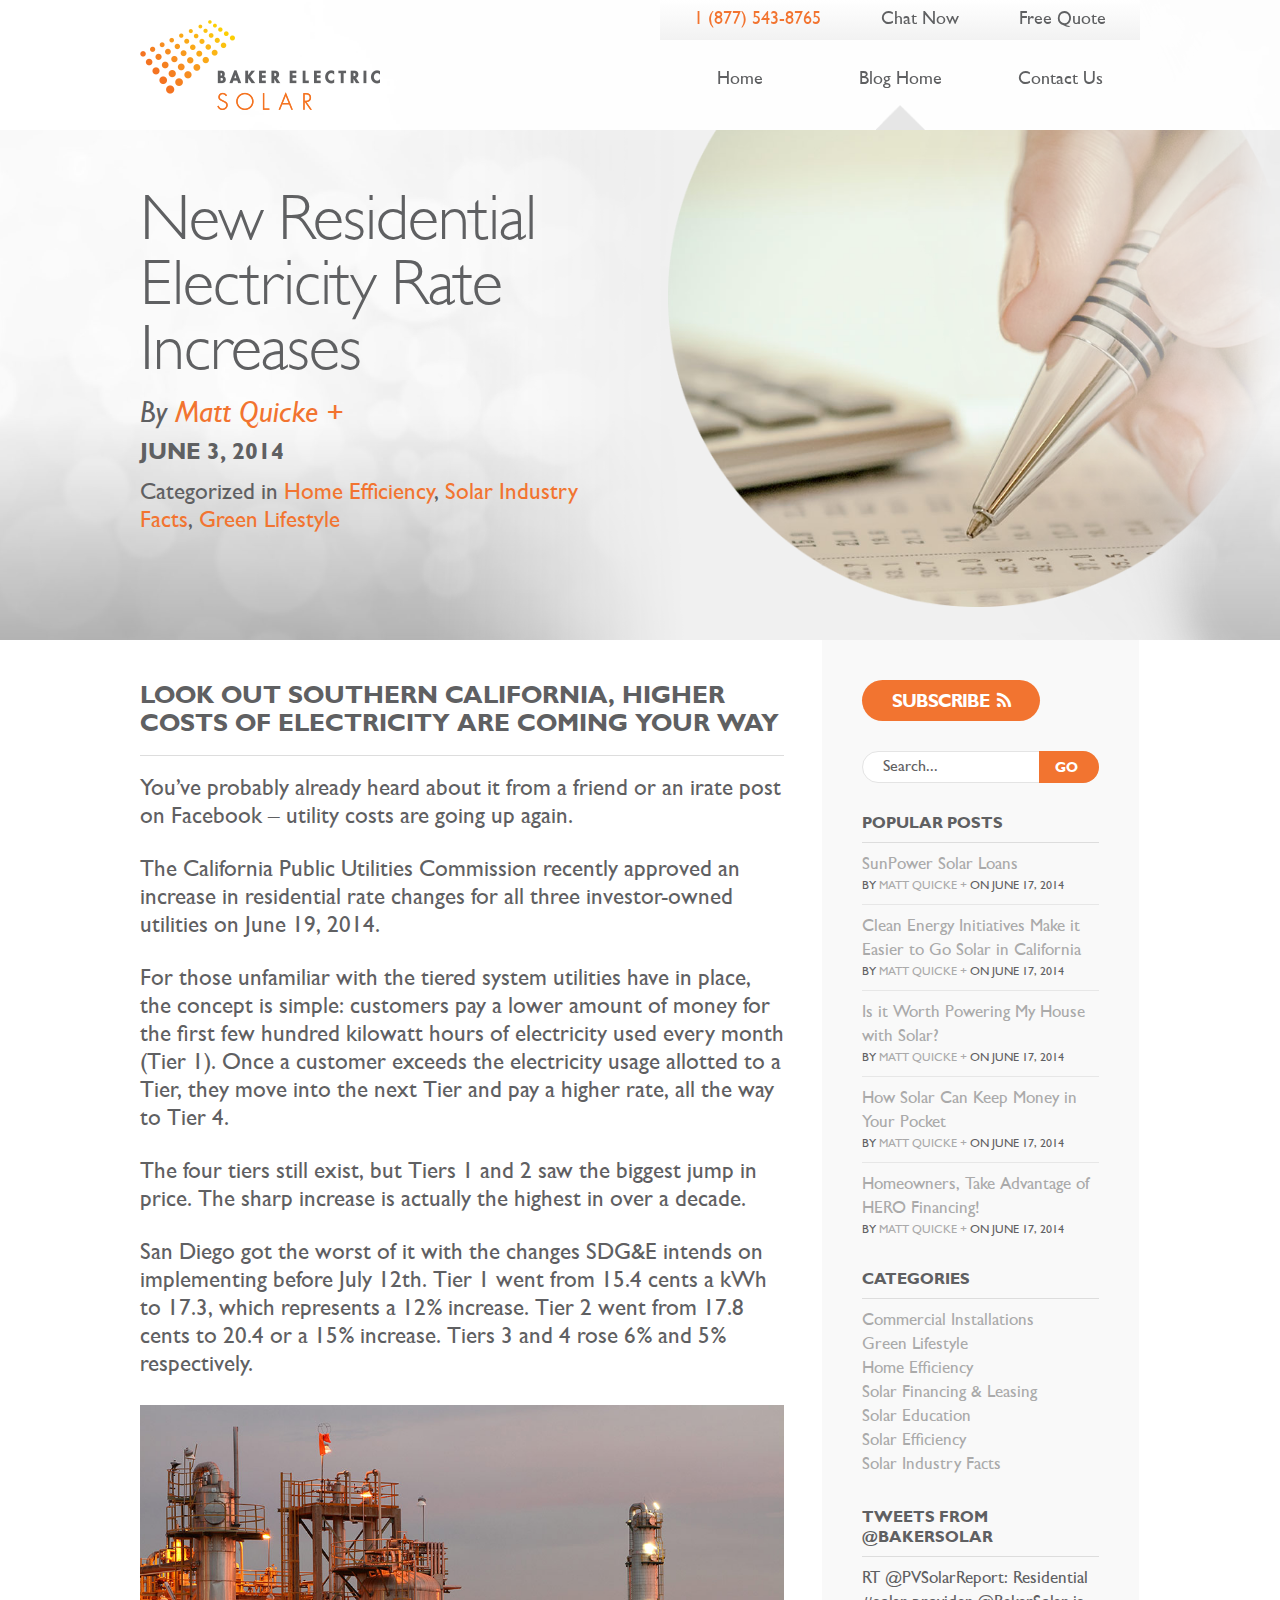
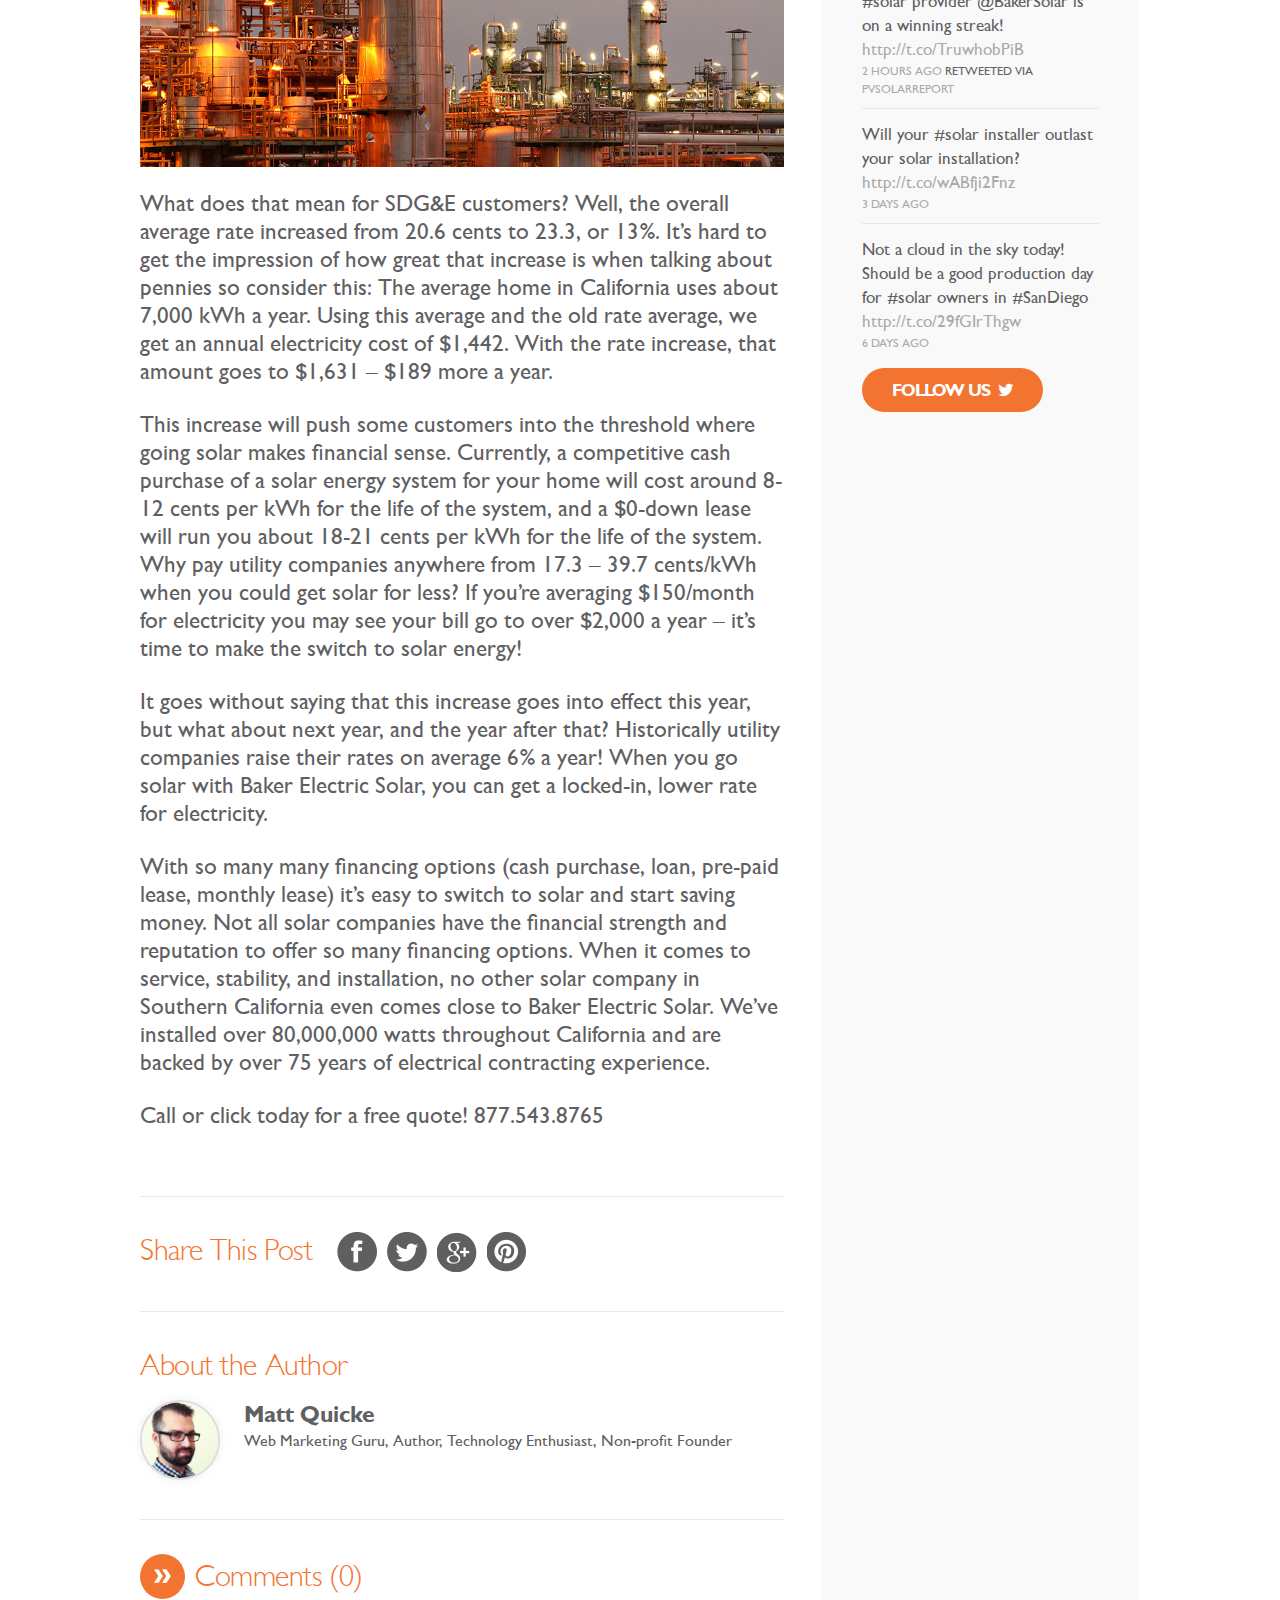
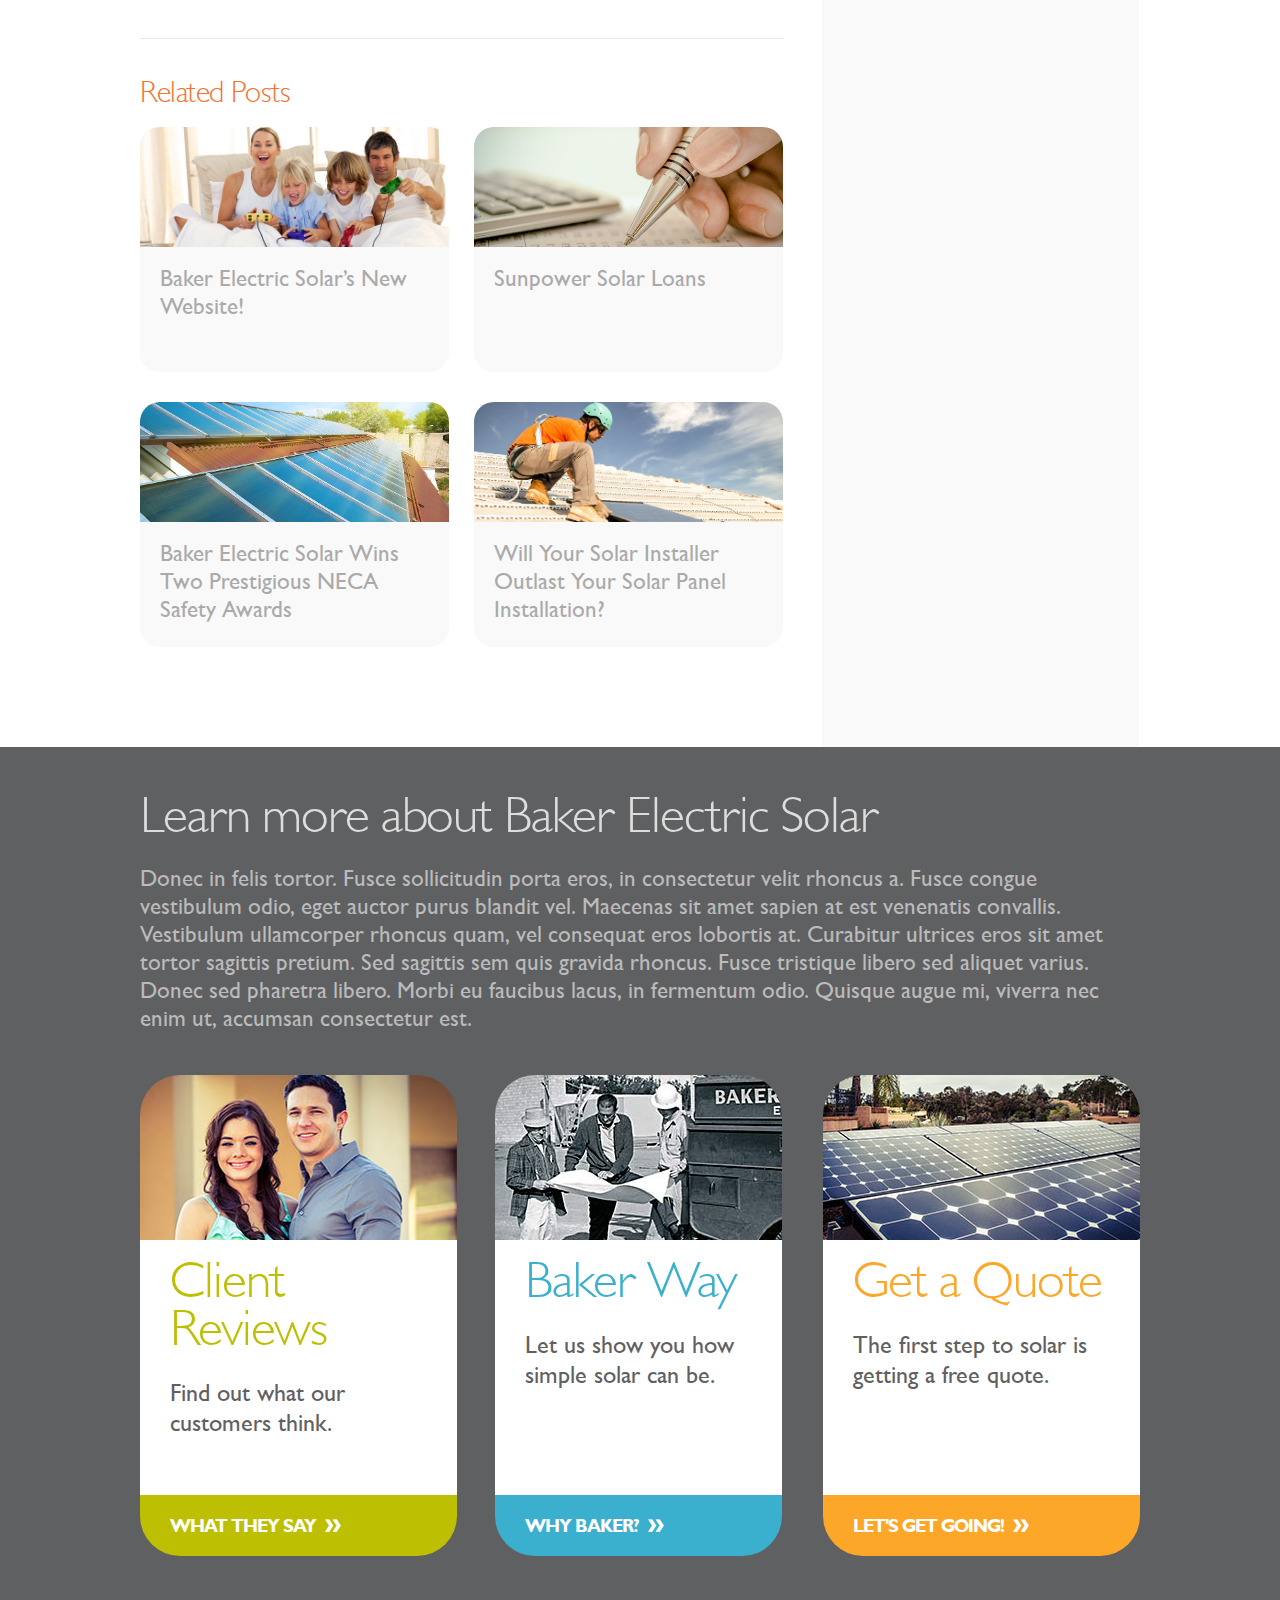
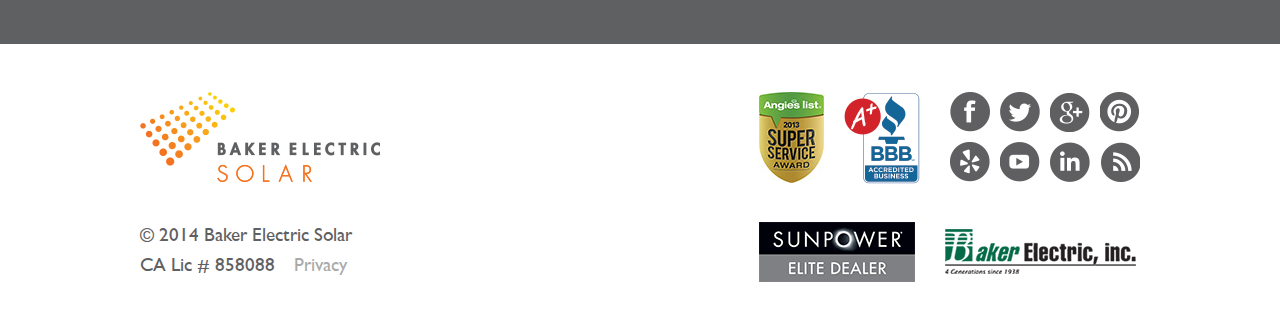
==== commit 3a1a6c72: "Approved design, as of July 1." ====
--- a/post.html
+++ b/post.html
@@ -83,7 +83,7 @@
 		#sidebar {
 		    padding: 40px 40px 3800px;
 		    background: #f9f9f9;
-		    margin-bottom: -3800px;
+		    margin-bottom: -3760px;
 		}
 
 		#sidebar ul {
@@ -107,6 +107,13 @@
 			padding: 10px 30px;
 		}
 
+		#main {
+			z-index: 3;
+		}
+
+		#sidebar {
+			z-index: 1;
+		}
 
 		#sidebar .time-ago,
 		.blog #sidebar .author-name {
@@ -124,6 +131,16 @@
 			font-family: 'GillSansMTStd-Medium';
 		}
 
+		.featured .post-author {
+			font-size: 30px;
+			line-height: 30px;
+			margin-bottom: 10px;
+		}
+
+		.featured .post-date {
+			margin-bottom: 15px;
+		}
+
 		#sidebar li:last-child .time-ago,
 		.blog #sidebar li:last-child .author-name {
 			border-bottom: 0;
@@ -163,36 +180,44 @@
 		}
 
 
-		.next-prev > div {
+		.next-prev > .col {
 			background: #f9f9f9;
 			position: relative;
 			border-bottom-left-radius: 20px;
 			border-bottom-right-radius: 20px;
 		}
 
-		.next-prev > div img:first-child {
-			border-top-left-radius: 20px;
-			border-top-right-radius: 20px;			
-		}
-
 		.next-prev h4 {
 			font-family: 'GillSansMTStd-Medium';
 			font-weight: normal;
 			padding: 20px;	
 		}
 
-		.blog #content .next-prev .cta {
+		#sidebar h2,
+		.blog #content .expandable.comment-header {
+			float: left;
+			width: 100%;
+			clear: both;
+		}
+
+		.blog #content .expandable.comment-header .cta {
 			text-indent: -5000px;
-			position: absolute;
-			top: 50%;
-			margin-top: -2.5em;
-			left: -1.25em;
 			width: 2.5em;
+			height: 2.5em;	
 			padding: 0;
-			height: 2.5em;	
-			background: #f27430 url(./images/button-left.png) center center no-repeat;
+			background: #f27430 url(./images/button-right.png) center center no-repeat;
 			background-size: 0.9375em;
 		}
+
+
+
+		#sidebar h2 span,
+		.blog #content .expandable.comment-header span {
+			float: left;
+			margin-right: 10px;
+			line-height: 1.25em;
+		}
+
 
 		.blog #content .prev .cta {
 			left: auto;
@@ -202,10 +227,45 @@
 		}
 
 
+		.bullet {
+			display: none;
+		}
+
+		.post-author .categories {
+			display: block;
+		}
+
 
 		#main .author-bio p,
 		#main .share .social a {
 			margin-bottom: 0;
+		}
+
+		#sidebar h2 .cta.button {
+			background: #aaa url(./images/button-right.png) center center no-repeat;
+			padding: 12px;
+			background-size: 0.75em;
+		}
+
+
+		#related-post-1 .post-img {
+			background: transparent url(./images/family.jpg) center center no-repeat;
+			background-size: cover;
+		}
+
+		#related-post-2 .post-img {
+			background: transparent url(./images/numbers.jpg) center center no-repeat;
+			background-size: cover;
+		}
+
+		#related-post-3 .post-img {
+			background: transparent url(./images/solar-panels.jpg) center center no-repeat;
+			background-size: cover;
+		}
+
+		#related-post-4 .post-img {
+			background: transparent url(./images/solar-panels-engineer.jpg) center center no-repeat;
+			background-size: cover;
 		}
 
 	</style>
@@ -249,12 +309,27 @@
 		<div class="featured post">
 			<div class="container">
 
-				<h1>New Residential Electricity Rate Increases</h1>
-				<p class="post-author">By <a href="#">Matt Quicke +</a> on June 3, 2014 <span class="bullet">&bull;</span> <span class="categories">Categorized in <a class="category" href="#">Home Efficiency</a>, <a href="#" class="category">Solar Industry Facts</a>, <a href="#">Green Lifestyle</a></span></p>
+				<div id="hero-image" class="col large-col-4" style="background: transparent url(./images/numbers.jpg) center center no-repeat; background-size: cover; ">
+					<img src="./images/circle-mask.png" />
+				</div>
+
+			</div>
+				<div id="hero-overlay" style="width: 100%; height: 100%; position: absolute; top: 0; left: 0; background: transparent url(./images/hero-bg.png) center center no-repeat; background-size: cover;"></div>
+
+				<div class="container text-container" style="">
+
+				<div class="col large-col-3">
+					<h1>New Residential Electricity Rate Increases</h1>
+					<p class="post-author">By <a href="#">Matt Quicke +</a></p>
+					<p class="post-date"><span class="bull">&bull;</span> June 3, 2014</p>
+					<p class="categories">Categorized in <a class="category" href="#">Home Efficiency</a>, <a href="#" class="category">Solar Industry Facts</a>, <a href="#">Green Lifestyle</a></p>
+				</div>
+
+
 			</div>
 		</div>
 
-			<div class="container">
+			<div class="container main-content-container">
 				<div id="main" class="post col small-full medium-col-3 large-col-4">
 
 					<h2>Look Out Southern California, Higher Costs of Electricity Are Coming Your Way</h2>
@@ -296,20 +371,6 @@
 						</p>
 					</div>
 
-					<h3>More from the Blog</h3>
-					<div class="next-prev">
-						<div class="next col small-col-6 medium-full large-col-3">
-							<img src="../images/family.jpg" />
-							<h4><a href="#">Baker Electric Solar’s New Website!</a></h4>
-							<div class="cta button">Next</div>
-						</div>
-						<div class="prev col small-col-6 medium-full large-col-3">
-							<img src="../images/numbers2.jpg" />
-							<h4><a href="#">Why DIY Solar Kits Are A Bad Idea</a></h4>
-							<div class="cta button">Prev</div>
-						</div>
-					</div>
-
 					<div class="author-bio">
 						<h3>About the Author</h3>
 						<img src="./images/matt-quicke.jpg" class="author-photo" />
@@ -317,8 +378,39 @@
 						<p>Web Marketing Guru, Author, Technology Enthusiast, Non-profit Founder</p>
 					</div>
 
-					<h3>Comments (0)</h3>
-					<img src="./images/disqus.png" />
+					<h3 class="expandable comment-header"><span class="cta button"></span> <span class="comment-header-text">Comments (0)</span></h3>
+					<!--<img src="./images/disqus.png" />-->
+
+					<h3>Related Posts</h3>
+					<div class="next-prev related-posts">
+						<a href="#" id="related-post-1" class="col small-col-6 medium-col-3 large-col-3">
+							<div class="col small-col-1 medium-col-3 post-img large-full">
+								<!-- image holder -->
+							</div>
+							<h4 class="col small-col-2 medium-col-3 large-full">Baker Electric Solar’s New Website!</h4>
+						</a>
+						<a href="#" id="related-post-2" class="col small-col-6 medium-col-3 large-col-3">
+							<div class="col small-col-1 medium-col-3 post-img large-full">
+								<!-- image holder -->
+							</div>
+							<h4 class="col small-col-2 medium-col-3 large-full">Sunpower Solar Loans</h4>
+						</a>
+						<a href="#" id="related-post-3" class="col small-col-6 medium-col-3 large-col-3">
+							<div class="col small-col-1 medium-col-3 post-img large-full">
+								<!-- image holder -->
+							</div>
+							<h4 class="col small-col-2 medium-col-3 large-full">Baker Electric Solar Wins Two Prestigious NECA Safety Awards</h4>
+						</a>
+						<a href="#" id="related-post-4" class="col small-col-6 medium-col-3 large-col-3">
+							<div class="col small-col-1 medium-col-3 post-img large-full">
+								<!-- image holder -->
+							</div>
+							<h4 class="col small-col-2 medium-col-3 large-full">Will Your Solar Installer Outlast Your Solar Panel Installation?</h4>
+						</a>
+					</div>
+
+
+
 
 				</div>
         	<!-- end main -->
@@ -335,7 +427,7 @@
 			    </form> 
 
 			    <div class="widget popular">
-			    	<h2>Popular Posts</h2>
+			    	<h2><span class="cta button"></span> <span class="header-text">Popular Posts</span></h2>
 			    	<ul>
 			    		<li><a href="#">SunPower Solar Loans</a>
 			    			<span class="author-name">	By 
@@ -391,30 +483,20 @@
 			    </div>
 
 			    <div class="widget">
-			    	<h2>Categories</h2>
+			    	<h2><span class="cta button"></span> <span class="header-text">Categories</span></h2>
 			    	<ul>
-			    		<li>
-			    			<a href="#">Commercial Installations</a>
-
-			    		</li>
-			    		<li><a href="#">Green Lifestyle</a>
-			    		</li>
-			    		<li><a href="#">Home Efficiency</a>
-			    		
-			    		</li>
-			    		<li><a href="#">Solar Financing &amp; Leasing</a>
-			    	
-			    		</li>
-			    		<li><a href="#">Solar Education</a>
-			    		
-			    		</li>
+			    		<li><a href="#">Commercial Installations</a></li>
+			    		<li><a href="#">Green Lifestyle</a></li>
+			    		<li><a href="#">Home Efficiency</a></li>
+			    		<li><a href="#">Solar Financing &amp; Leasing</a></li>
+			    		<li><a href="#">Solar Education</a></li>
 			    		<li><a href="#">Solar Efficiency</a></li>
 			    		<li><a href="#">Solar Industry Facts</a></li>
 			    	</ul>
 			    </div> 
 
 			    <div id="woodojo_tweets-2" class="widget widget_woodojo_tweets">
-			    	<h2>Tweets from @BakerSolar</h2>
+			    	<h2><span class="cta button"></span> <span class="header-text">Tweets from @BakerSolar</span></h2>
 			    	<ul class="tweets">
 						<li class="tweet-number-1">
 						RT @PVSolarReport: Residential #solar provider @BakerSolar is on a winning streak! <a href="http://t.co/TruwhobPiB" rel="nofollow">http://t.co/TruwhobPiB</a>
--- a/css/style.css
+++ b/css/style.css
@@ -51,8 +51,10 @@
 	margin: 0 auto;
 }
 
-.accordion .medium-full:before,
-.accordion .medium-full:after,
+#main:before,
+#main:after,
+#sidebar:before,
+#sidebar:after,
 header:before,
 #content:before,
 footer:before,
@@ -65,7 +67,8 @@
     display: table;
 }
 
-.accordion .medium-full:after,
+#main:after,
+#sidebar:after,
 header:after,
 #content:after,
 footer:after,
@@ -73,7 +76,8 @@
 	clear: both;
 }
 
-.accordion .medium-full,
+#main,
+#sidebar,
 header,
 #content,
 footer,
@@ -150,6 +154,8 @@
 	background: #fff;
 }
 
+a.col h4,
+a.col:hover h4,
 a,
 a:hover {
 	-webkit-transition: color 1s;
@@ -158,15 +164,18 @@
     transition: color 1s;
 }
 
+a.col h4,
 a:link,
 a:visited {
 	color: #aaa;
 }
 
+a.col:active h4,
 a:active {
 	color: #222;
 }
 
+a.col:hover h4,
 a:hover {
 	color: #333;
 }
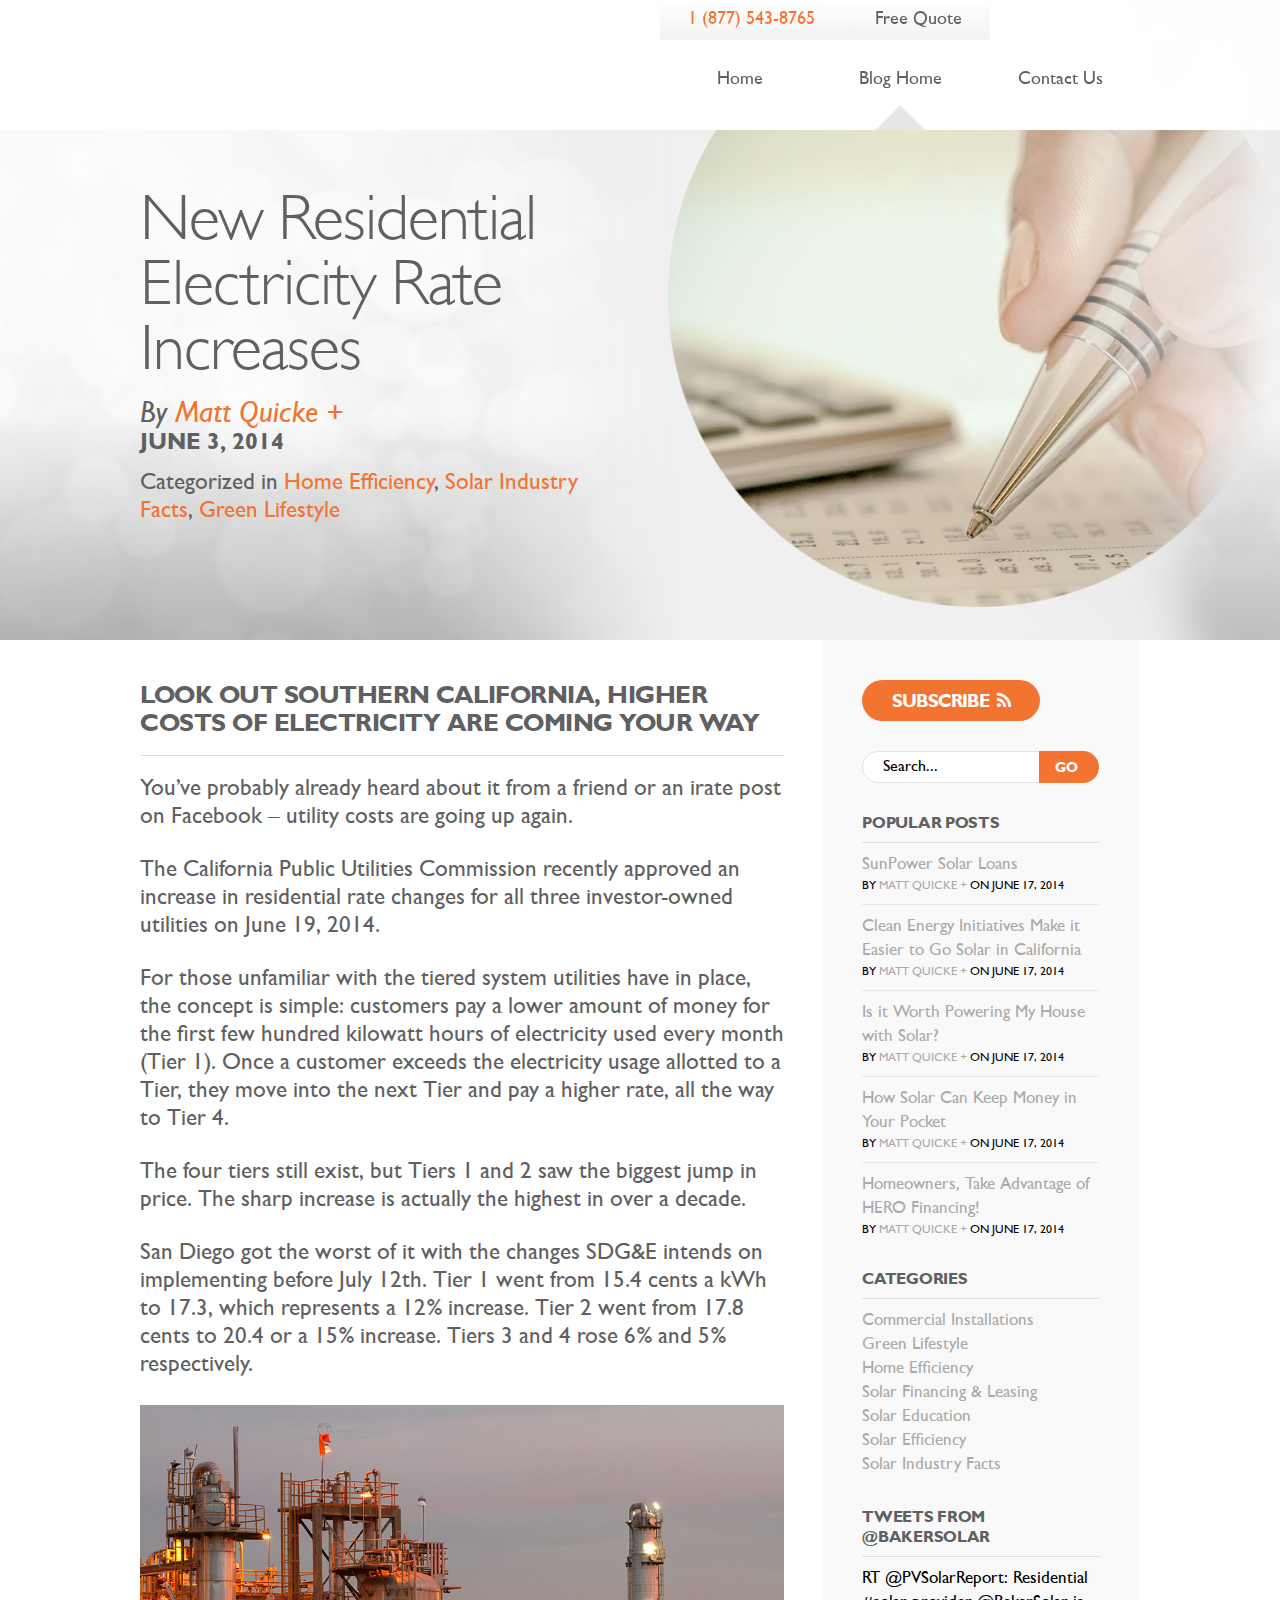
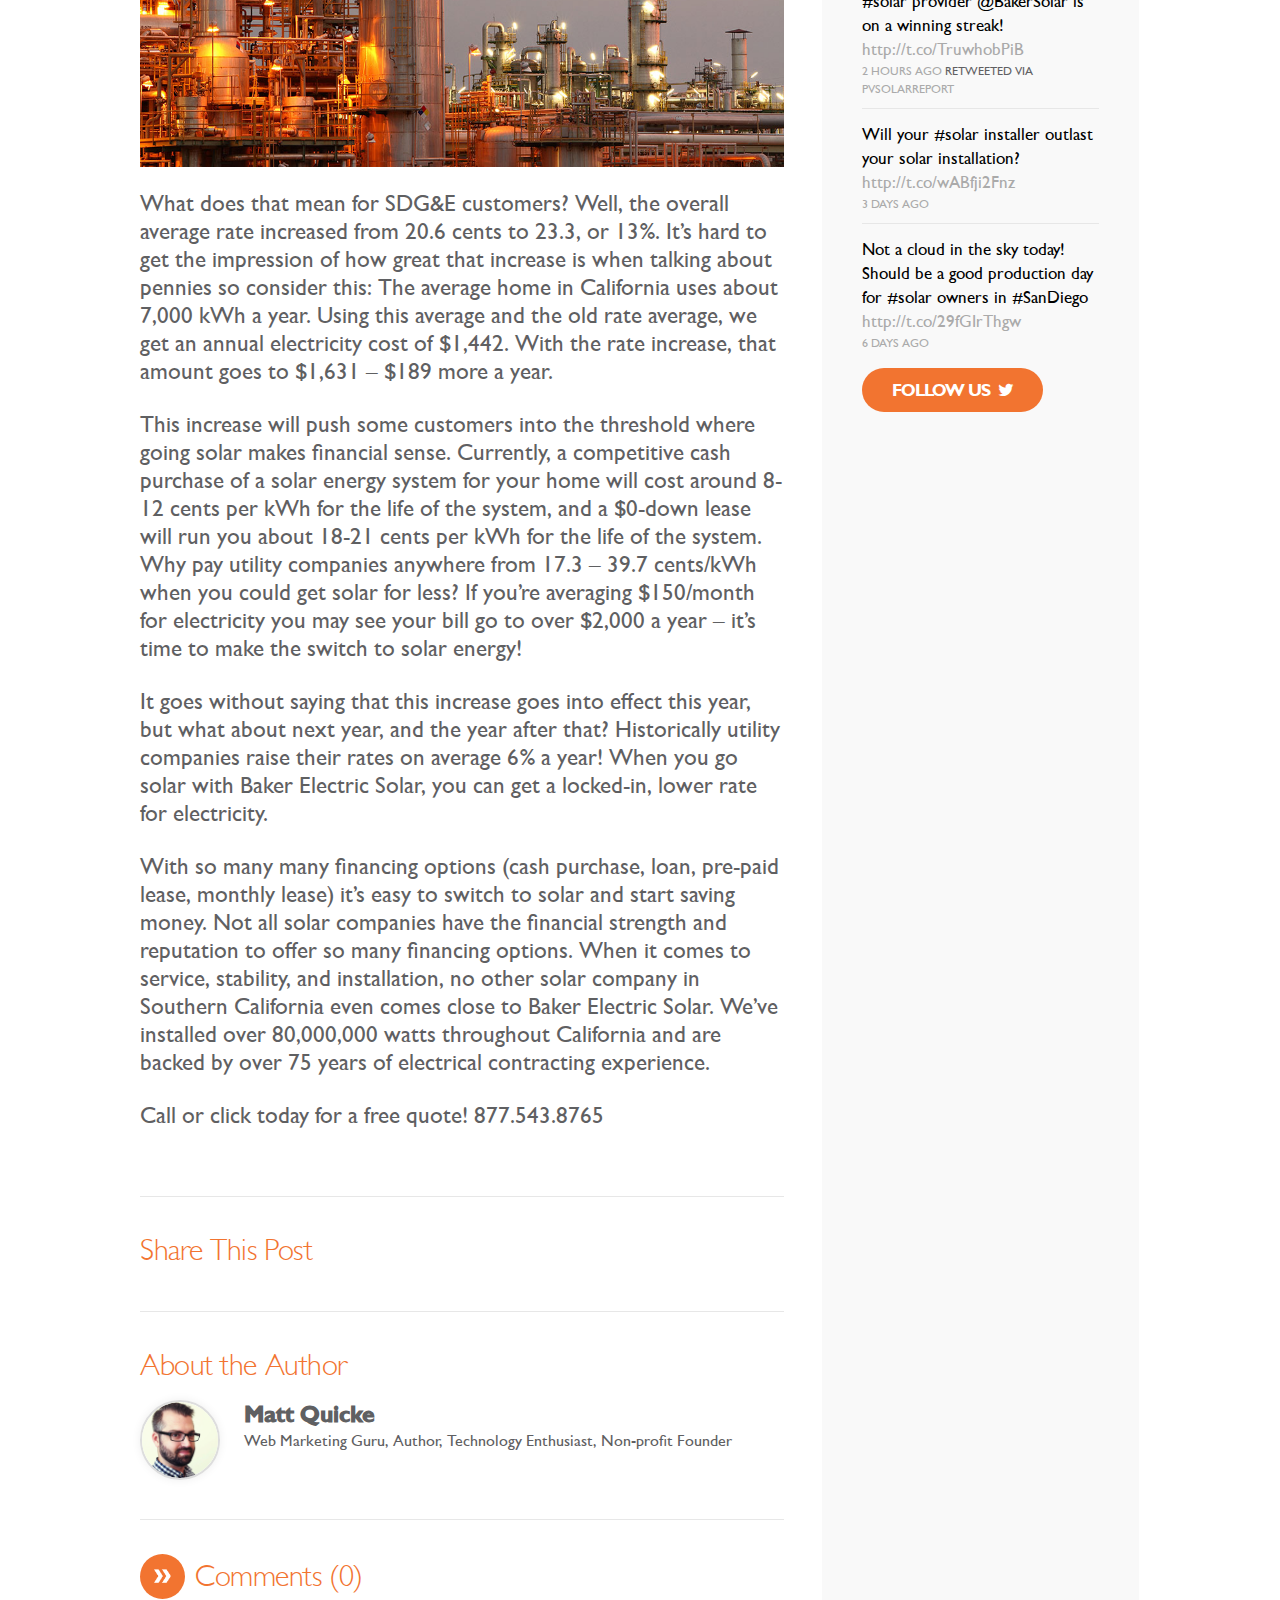
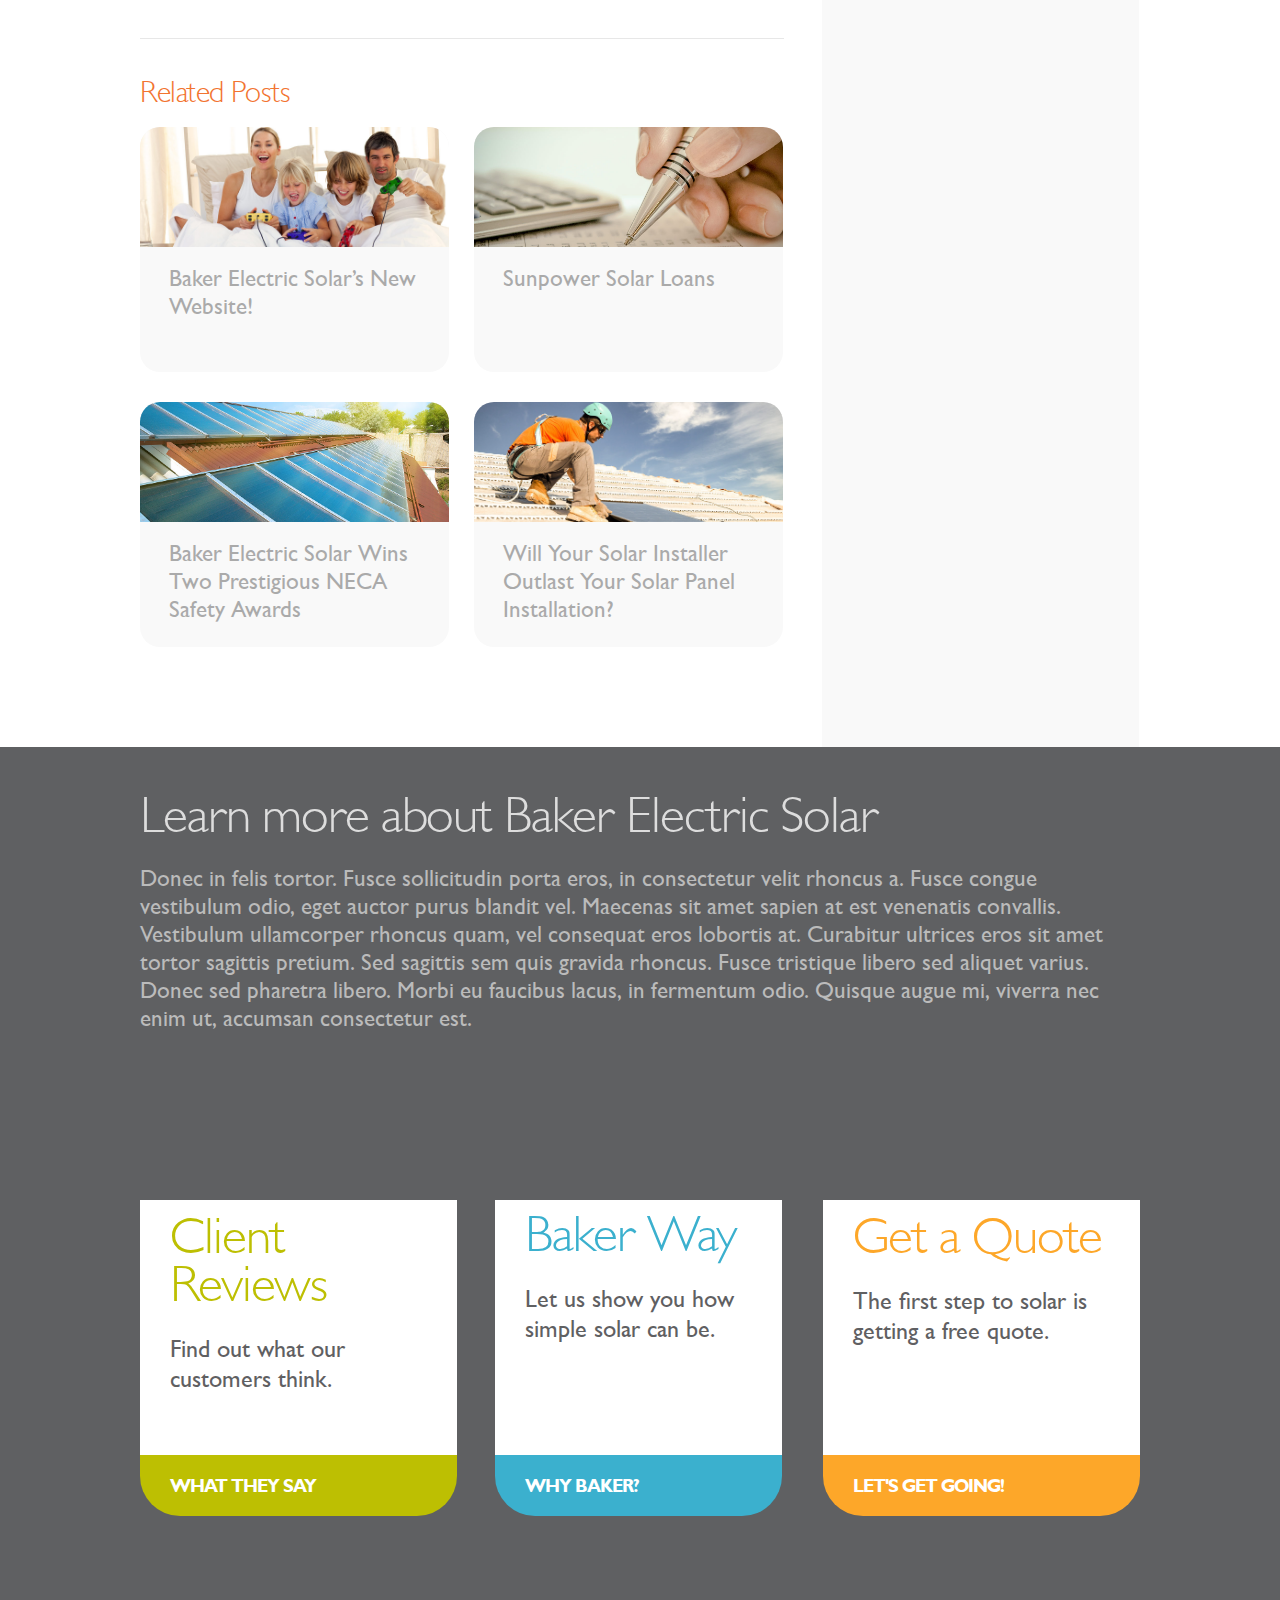
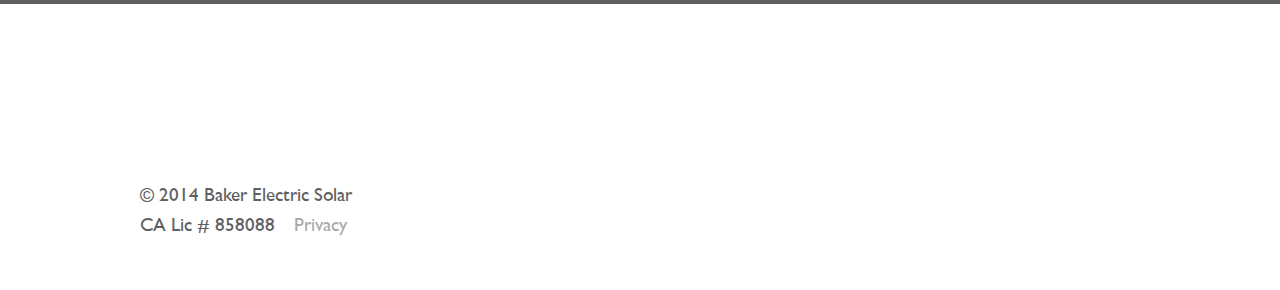
==== commit 970e8be3: "Merging main site CSS with blog CSS. Still bugs to work out" ====
--- a/post.html
+++ b/post.html
@@ -7,246 +7,10 @@
 	<meta http-equiv="Content-Type" content="text/html; charset=UTF-8" />
 	<title>San Diego Solar Power &amp; Panel Company, Baker Electric Solar&#039;s Blog</title>
 
-	<link rel="stylesheet" type="text/css" media="screen" href="../css/style.css" />
+	<link rel="stylesheet" type="text/css" media="screen" href="./css/style.css" />
 	<link href="http://maxcdn.bootstrapcdn.com/font-awesome/4.1.0/css/font-awesome.min.css" rel="stylesheet">
 
 	<style type="text/css">
-
-
-
-		.featured {
-			background: transparent url(../images/hero-bg.jpg) center center no-repeat;
-			background-size: cover;
-			padding-bottom: 40px;
-		}
-
-		.featured .post {
-			border-radius: 20px;
-			overflow: hidden;
-		}
-
-		.hero.post .text-block.white-bg {
-			padding: 30px 30px 20px 30px;
-		}
-
-		.hero.post .post-meta {
-			padding-bottom: 12px;
-		}
-
-		.post .post-meta {
-			padding-bottom: 6px;
-		}
-
-		.post img {
-			display: block;
-			width: 100%;
-		}
-
-		.side.post h2 {
-			padding-top: 0px;
-		}
-
-		.post h2 {
-			padding: 0px 0 6px 0;
-		}
-
-
-		#sidebar h2 {
-			padding: 0 0 9px 0;
-			margin: 0 0 10px 0;
-			border-bottom: 1px solid #ddd;				
-		}
-
-		.search {
-			position: relative;
-			margin-bottom: 30px;
-		}
-
-		.search input[type="text"] {
-			padding-right: 100px;
-			margin: 0;
-		}
-
-		#content form.search input[type="submit"] {
-			position: absolute;
-			right: 0;
-			top: 0;
-			font-size: 14px;
-			width: 60px;
-			padding: 6px 20px 6px 15px !important;
-			border-top-left-radius: 0px;
-			border-bottom-left-radius: 0px;
-			font-weight: normal;
-			background-image: none;
-		}
-
-		#sidebar {
-		    padding: 40px 40px 3800px;
-		    background: #f9f9f9;
-		    margin-bottom: -3760px;
-		}
-
-		#sidebar ul {
-			list-style: none;
-		}
-
-		#sidebar .widget {
-			margin-bottom: 30px;
-		}
-
-		.widget_woodojo_tweets ul li {
-			margin-bottom: 15px;
-		}
-
-		#sidebar .button.cta {
-			padding-top: 10px;
-			padding-bottom: 10px;			
-		}
-
-		.text-block.orange {
-			padding: 10px 30px;
-		}
-
-		#main {
-			z-index: 3;
-		}
-
-		#sidebar {
-			z-index: 1;
-		}
-
-		#sidebar .time-ago,
-		.blog #sidebar .author-name {
-			font-size: 12px;
-			line-height: 18px;
-			display: block;
-			border-bottom: 1px solid #e7e7e7;
-			padding-bottom: 9px;
-			margin-bottom: 10px;
-		}
-
-		#sidebar .time-ago,
-		.blog #sidebar .author-name{
-			text-transform: uppercase;
-			font-family: 'GillSansMTStd-Medium';
-		}
-
-		.featured .post-author {
-			font-size: 30px;
-			line-height: 30px;
-			margin-bottom: 10px;
-		}
-
-		.featured .post-date {
-			margin-bottom: 15px;
-		}
-
-		#sidebar li:last-child .time-ago,
-		.blog #sidebar li:last-child .author-name {
-			border-bottom: 0;
-			margin-bottom: 0;
-			padding-bottom: 0;
-		}
-
-		.blog .post .post-date {
-			font-family: 'GillSansMTStd-Bold';	
-			text-transform: uppercase;
-		}
-
-		.blog #sidebar .post-author,
-		.blog .post .post-author {
-			font-family: 'GillSansMTStd-MediumItalic';
-		}
-
-		#main p {
-			margin-bottom: 25px;
-		}
-
-		
-
-
-		.blog .post .author-photo {
-			width: 5em;
-			height: 5em;
-			border-radius: 10em;
-			box-shadow: 0 0 0.625em #eee;
-			border: 2px solid #ddd;
-			margin-right: 3.8%;
-			float: left;
-		}
-
-		.blog .post .author-bio p {
-			font-size: 16px;
-		}
-
-
-		.next-prev > .col {
-			background: #f9f9f9;
-			position: relative;
-			border-bottom-left-radius: 20px;
-			border-bottom-right-radius: 20px;
-		}
-
-		.next-prev h4 {
-			font-family: 'GillSansMTStd-Medium';
-			font-weight: normal;
-			padding: 20px;	
-		}
-
-		#sidebar h2,
-		.blog #content .expandable.comment-header {
-			float: left;
-			width: 100%;
-			clear: both;
-		}
-
-		.blog #content .expandable.comment-header .cta {
-			text-indent: -5000px;
-			width: 2.5em;
-			height: 2.5em;	
-			padding: 0;
-			background: #f27430 url(./images/button-right.png) center center no-repeat;
-			background-size: 0.9375em;
-		}
-
-
-
-		#sidebar h2 span,
-		.blog #content .expandable.comment-header span {
-			float: left;
-			margin-right: 10px;
-			line-height: 1.25em;
-		}
-
-
-		.blog #content .prev .cta {
-			left: auto;
-			right: -1.25em;
-			background: #f27430 url(./images/button-right.png) center center no-repeat;
-			background-size: 0.9375em;
-		}
-
-
-		.bullet {
-			display: none;
-		}
-
-		.post-author .categories {
-			display: block;
-		}
-
-
-		#main .author-bio p,
-		#main .share .social a {
-			margin-bottom: 0;
-		}
-
-		#sidebar h2 .cta.button {
-			background: #aaa url(./images/button-right.png) center center no-repeat;
-			padding: 12px;
-			background-size: 0.75em;
-		}
-
 
 		#related-post-1 .post-img {
 			background: transparent url(./images/family.jpg) center center no-repeat;
@@ -290,7 +54,7 @@
 				</ul>
 				<div class="nav-wrapper closed">
 					<ul>
-						<li class="nav-home"><a href="/">Home</a></li>
+						<li class="nav-main-home"><a href="/">Home</a></li>
 						<li class="nav-blog"><a href="/blog">Blog Home</a></li>
 						<li class="nav-contact"><a href="/contact-us">Contact Us</a></li>
 					</ul>
@@ -335,7 +99,6 @@
 					<h2>Look Out Southern California, Higher Costs of Electricity Are Coming Your Way</h2>
 
 					<div class="post-content">
-
 
 						<p>You’ve probably already heard about it from a friend or an irate post on Facebook – utility costs are going up again.</p>
 
@@ -409,9 +172,6 @@
 						</a>
 					</div>
 
-
-
-
 				</div>
         	<!-- end main -->
             
@@ -512,7 +272,8 @@
 						</li>
 					</ul>
 					<div class="orange">
-					<p class="follow-link cta button twitter"><a href="http://twitter.com/BakerSolar">Follow Us&nbsp;&nbsp;<i class="fa fa-twitter"></i></a></p></div>
+						<p class="follow-link cta button twitter"><a href="http://twitter.com/BakerSolar">Follow Us&nbsp;&nbsp;<i class="fa fa-twitter"></i></a></p>
+					</div>
 				</div>   	
 		            
 			</div>
@@ -521,58 +282,54 @@
 		</div>
 		<!-- end .container -->
 
-
-		<div id="mainsite-links">
-			<div class="container">
-
-				<div class="intro large-full">
-					<h2>Learn more about Baker Electric Solar</h2>
-					<p>Donec in felis tortor. Fusce sollicitudin porta eros, in consectetur velit rhoncus a. Fusce congue vestibulum odio, eget auctor purus blandit vel. Maecenas sit amet sapien at est venenatis convallis. Vestibulum ullamcorper rhoncus quam, vel consequat eros lobortis at. Curabitur ultrices eros sit amet tortor sagittis pretium. Sed sagittis sem quis gravida rhoncus. Fusce tristique libero sed aliquet varius. Donec sed pharetra libero. Morbi eu faucibus lacus, in fermentum odio. Quisque augue mi, viverra nec enim ut, accumsan consectetur est.</p>
-				</div>
-			</div>
-
-			<div class="container">
-				
-				<div class="cards">
-					<div class="col one small-full medium-col-2 large-col-2 edge green">
-						<div class="white-bg text-block">
-							<h2>Client Reviews</h2>
-							<p>Find out what our customers think.</p>
-						</div>
-						<div class="bottom cta">
-							<a href="/residential-solutions/video-gallery/">What they say <span>&raquo;</span></a>
-						</div>
-					</div>
-
-					<div class="col two small-full medium-col-2 large-col-2 center bright-blue">
-						<div class="white-bg text-block">
-							<h2>Baker Way</h2>
-							<p>Let us show you how simple solar can be.</p>
-						</div>
-						<div class="bottom cta">
-							<a href="/about-baker">Why Baker? <span>&raquo;</span></a>
-						</div>
-					</div>
-
-					<div class="col three small-full medium-col-2 large-col-2 edge orange-yellow right">
-						<div class="white-bg text-block">
-							<h2>Get a Quote</h2>
-							<p>The first step to solar is getting a free quote.</p>
-						</div>
-						<div class="bottom cta">
-							<a href="/get-a-free-quote/">Let's get going! <span>&raquo;</span></a>
-						</div>
-					</div>
-				</div>
-
-				
-			</div>
-		</div>
-
 	</div>
 	<!-- end #content -->
-
-
+	<footer id="site-footer-top">
+		<div class="container">
+
+			<div class="intro large-full">
+				<h2>Learn more about Baker Electric Solar</h2>
+				<p>Donec in felis tortor. Fusce sollicitudin porta eros, in consectetur velit rhoncus a. Fusce congue vestibulum odio, eget auctor purus blandit vel. Maecenas sit amet sapien at est venenatis convallis. Vestibulum ullamcorper rhoncus quam, vel consequat eros lobortis at. Curabitur ultrices eros sit amet tortor sagittis pretium. Sed sagittis sem quis gravida rhoncus. Fusce tristique libero sed aliquet varius. Donec sed pharetra libero. Morbi eu faucibus lacus, in fermentum odio. Quisque augue mi, viverra nec enim ut, accumsan consectetur est.</p>
+			</div>
+		</div>
+
+		<div class="container">
+			
+			<div class="cards">
+				<div class="col one small-full medium-col-2 large-col-2 edge green">
+					<div class="white-bg text-block">
+						<h2>Client Reviews</h2>
+						<p>Find out what our customers think.</p>
+					</div>
+					<div class="bottom cta">
+						<a href="/residential-solutions/video-gallery/">What they say <span>&raquo;</span></a>
+					</div>
+				</div>
+
+				<div class="col two small-full medium-col-2 large-col-2 center bright-blue">
+					<div class="white-bg text-block">
+						<h2>Baker Way</h2>
+						<p>Let us show you how simple solar can be.</p>
+					</div>
+					<div class="bottom cta">
+						<a href="/about-baker">Why Baker? <span>&raquo;</span></a>
+					</div>
+				</div>
+
+				<div class="col three small-full medium-col-2 large-col-2 edge orange-yellow right">
+					<div class="white-bg text-block">
+						<h2>Get a Quote</h2>
+						<p>The first step to solar is getting a free quote.</p>
+					</div>
+					<div class="bottom cta">
+						<a href="/get-a-free-quote/">Let's get going! <span>&raquo;</span></a>
+					</div>
+				</div>
+			</div>
+
+			
+		</div>
+	</footer>
 
 
 	<!-- footer -->
--- a/css/style.css
+++ b/css/style.css
@@ -1,32 +1,52 @@
-@import url(reset.css);
-
-@import url(fonts.css);
-@import url(flexslider.css);
+@import url(./reset.css);
+
+@import url(./fonts.css);
+@import url(./flexslider.css);
+@import url(./extra-content-styles.css);
+
 
 /* standard mobile query */
-@import url(small.css) (min-width: 0px) and (max-width: 599px);
+@import url(./small.css) (min-width: 0px) and (max-width: 599px);
 
 /* htc one query */
-@import url(small.css) (device-width: 360px) and (device-height: 640px) and (-webkit-device-pixel-ratio: 3);
+@import url(./small.css) (device-width: 360px) and (device-height: 640px) and (-webkit-device-pixel-ratio: 3);
 
 /* samsung galaxy s2 query */
-@import url(small.css) (device-width: 320px) and (device-height: 534px) and (-webkit-device-pixel-ratio: 1.5);
+@import url(./small.css) (device-width: 320px) and (device-height: 534px) and (-webkit-device-pixel-ratio: 1.5);
 
 /* samsung galaxy s3 query */
-@import url(small.css) (device-width: 320px) and (device-height: 640px) and (-webkit-device-pixel-ratio: 2);
+@import url(./small.css) (device-width: 320px) and (device-height: 640px) and (-webkit-device-pixel-ratio: 2);
 
 /* samsung galaxy s4 query */
-@import url(small.css) (device-width: 320px) and (device-height: 640px) and (-webkit-device-pixel-ratio: 3);
+@import url(./small.css) (device-width: 320px) and (device-height: 640px) and (-webkit-device-pixel-ratio: 3);
 
 /* lg nexus 4 query */
-@import url(small.css) (device-width: 384px) and (device-height: 592px) and (-webkit-device-pixel-ratio: 2);
+@import url(./small.css) (device-width: 384px) and (device-height: 592px) and (-webkit-device-pixel-ratio: 2);
 
 /* asus nexus 7 */
-@import url(medium.css) (device-width: 601px) and (device-height: 906px) and (-webkit-min-device-pixel-ratio: 1.331) and (-webkit-max-device-pixel-ratio: 1.332);
-
-@import url(medium.css) (min-width: 600px) and (max-width: 899px);
-@import url(large.css) (min-width: 900px);
-
+@import url(./medium.css) (device-width: 601px) and (device-height: 906px) and (-webkit-min-device-pixel-ratio: 1.331) and (-webkit-max-device-pixel-ratio: 1.332);
+
+@import url(./medium.css) (min-width: 600px) and (max-width: 899px);
+@import url(./large.css) (min-width: 900px);
+
+/* Temporarily hide nav chat */
+.nav-chat {
+	display: none !important;  
+}
+.clickandchat.com_chat_link{
+position:absolute;
+display:none!important;
+}
+
+/* Please abstract me to a proper soluton added by jeffj */
+@media only screen 
+and (min-width : 900px)
+and (max-width : 1100px) {
+/* Styles */
+    #contact-us-details{
+            width: 590px !important;
+    }
+}
 
 *,
 *:before,
@@ -34,6 +54,7 @@
     -webkit-box-sizing: border-box;
     -moz-box-sizing: border-box;
     box-sizing: border-box;
+ margin:0;/*body margin fix */
 }
 
 header,
@@ -55,6 +76,8 @@
 #main:after,
 #sidebar:before,
 #sidebar:after,
+.accordion .medium-full:before,
+.accordion .medium-full:after,
 header:before,
 #content:before,
 footer:before,
@@ -69,6 +92,7 @@
 
 #main:after,
 #sidebar:after,
+.accordion .medium-full:after,
 header:after,
 #content:after,
 footer:after,
@@ -78,6 +102,7 @@
 
 #main,
 #sidebar,
+.accordion .medium-full,
 header,
 #content,
 footer,
@@ -119,12 +144,24 @@
 #main h2,
 #sidebar h2,
 .blog h1,
-#sidebar ul li,
-input,
 form ul li select,
 form ul li input,
 textarea,
 label,
+.commercial #content #block-03 h2,
+.commercial #content #block-05 h2,
+.commercial #content #block-03 strong,
+.commercial #content #block-05 strong,
+.commercial #content #block-03 h3,
+.commercial #content #block-05 h3,
+.residential #content #block-03 h2,
+.residential #content #block-05 h2,
+.residential #content #block-03 strong,
+.residential #content #block-05 strong,
+.residential #content #block-03 h3,
+.residential #content #block-05 h3,
+.solar-benefits #content #block-05 a,
+.solar-benefits #content #block-03 a,
 #content section .col ul li,
 #content section .col ol li,
 h4,
@@ -140,7 +177,7 @@
 	color: #5f6062;
 }
 
-#mainsite-links {
+#site-footer-top {
 	background: #5f6062;
 }
 
@@ -154,8 +191,6 @@
 	background: #fff;
 }
 
-a.col h4,
-a.col:hover h4,
 a,
 a:hover {
 	-webkit-transition: color 1s;
@@ -175,17 +210,22 @@
 	color: #222;
 }
 
-a.col:hover h4,
+a.col:active h4,
 a:hover {
 	color: #333;
 }
 
-#mainsite-links .intro h2,
 footer a:hover {
 	color: #ddd;
 }
 
-#mainsite-links .intro p {
+
+#site-footer-top .intro h2,
+footer a:hover {
+	color: #ddd;
+}
+
+#site-footer-top .intro p {
 	color: #bbb;
 }
 
@@ -194,6 +234,11 @@
 .landing-form.orange-white #banner .orange h2,
 .landing-form.orange-white #banner .orange p,
 #content.landing-form .form h2,
+.home #content .blue h2,
+.home #content .blue h3,
+.home #content .blue p,
+footer h2,
+footer h3,
 a.cta,
 a.cta:visited,
 a.cta:hover,
@@ -207,6 +252,21 @@
 .white h3,
 .white p {
 	color: #fff;
+}
+
+.solar-benefits #content > section#block-02,
+.solar-benefits #content > section#block-04,
+.solar-benefits #content > section#block-06,
+.about-baker #content > section#block-02,
+.about-baker #content > section#block-04,
+.about-baker #content > section#block-06,
+.residential #content > section#block-02,
+.residential #content > section#block-04,
+.residential #content > section#block-06,
+.commercial #content > section#block-02,
+.commercial #content > section#block-04,
+.commercial #content > section#block-06 {
+	background: transparent;
 }
 
 .white-bg {
@@ -253,6 +313,10 @@
 	background-color: #f27430;
 }
 
+.nav-wrapper > ul {
+   white-space: nowrap; 
+}
+
 form input[type=submit]:hover,
 .landing-form .cta:hover,
 .solar-benefits .cta:hover,
@@ -308,6 +372,21 @@
 	color: #3bb0ce;
 }
 
+
+#block-03 a, #block-05 a{
+	
+	color:#1579a7;
+}
+
+
+
+
+
+#site-header{
+	-webkit-backface-visibility: hidden; 
+	-webkit-transform: translateZ(0);
+}
+
 .orange-blue form input[type=submit],
 .about-baker #content.secondary-template > section,
 .about-baker #subnav,
@@ -421,7 +500,7 @@
 
 
 .intro-box {
-	background: #fedd50;
+	/*background: #fedd50;*/
 }
 
 
@@ -436,20 +515,15 @@
 	-moz-osx-font-smoothing: grayscale;
 }
 
-h1,
+.blog h1,
+.hero.post h2,
 #content.landing-form .left-content p.jumbo,
-.hero.post h2,
 h2,
 h3 {
 	font-family: 'GillSansMTStd-Light', 'Lucida Grande', 'Tahoma', sans-serif;	
 	font-weight: normal;
 	letter-spacing: -0.015em;
 
-}
-
-h4 {
-	font-family: 'GillSansMTStd-Bold', 'Lucida Grande', 'Tahoma', sans-serif;	
-	font-weight: normal;	
 }
 
 select,
@@ -463,6 +537,7 @@
 
 h2 {
 	letter-spacing: -0.02em;
+	padding-bottom: 12px;
 }
 
 #content.landing-form .left-content h2:last-child,
@@ -472,13 +547,18 @@
 	padding-bottom: 16px;
 }
 
+.post h2 {
+	font-family: 'GillSansMTStd-Medium', 'Lucida Grande', 'Tahoma', sans-serif;	
+	font-weight: normal;
+}
+
 .landing-form .form h2 {
 	font-size: 35px;
 	line-height: 35px;
 }
 
 header ul #contact-us {
-	line-height: 40px;
+	line-height: 44px; /* ? 40px */
 }
 
 .text-block + .text-block,
@@ -502,6 +582,7 @@
 
 .footer-links ul {
 	padding-bottom: 14px;
+	padding-left: 0!important;
 }
 
 .footer-links h2,
@@ -513,10 +594,6 @@
 	padding-bottom: 0;
 }
 
-.post h2 {
-	font-family: 'GillSansMTStd-Medium', 'Lucida Grande', 'Tahoma', sans-serif;	
-	font-weight: normal;
-}
 .footer-links h3,
 .text-block.blog h3 {
 	font-family: 'GillSansMTStd-Medium', 'Lucida Grande', 'Tahoma', sans-serif;	
@@ -554,7 +631,6 @@
 	font-family: 'GillSansMTStd-Bold', 'Lucida Grande', 'Tahoma', sans-serif;	
 	font-weight: normal;
 	text-transform: uppercase;
-	letter-spacing: 0;
 }
 
 .cta {
@@ -570,6 +646,11 @@
 	font-family: 'GillSansMTStd-Bold', 'Lucida Grande', 'Tahoma', sans-serif;		
 }
 
+#sidebar h2 {
+	font-size: 16px;
+	line-height: 1.25em;
+}
+
 .small {
 	font-size: 12px;
 	line-height: 16px;
@@ -594,7 +675,7 @@
 	width: 19px;
 	height: 13px;
 	margin: -4px 0 0 5px;
-	background: transparent url(../images/dropdown-right-double-arrow.png) left center no-repeat;
+	background: transparent url(/wp-content/themes/baker/images/dropdown-right-double-arrow.png) left center no-repeat;
 	background-size: contain;
 	vertical-align: middle;
 }
@@ -615,11 +696,7 @@
 
 /* et cetera */
 
-.nav-wrapper > ul {
-  white-space: nowrap; 
-}
-
-#banner .orange.text-block,
+#/banner .orange.text-block,
 .white-bg.text-block {
 	padding-top: 20px;
 }
@@ -646,15 +723,6 @@
 	background-image: none;
 }
 
-
-#content {
-	overflow: hidden;
-}
-#mainsite-links,
-footer {
-	position: relative;
-}
-
 footer .logo {
 	display: inline-block;
 	text-indent: -9999px;
@@ -663,25 +731,25 @@
 footer .sunpower {
 	width: 156px;
 	height: 60px;
-	background: transparent url(../images/sunpower-elite-dealer.png) center center no-repeat;
+	background: transparent url(/wp-content/themes/baker/images/sunpower-elite-dealer.png) center center no-repeat;
 }
 
 footer .angies {
 	width: 65px;
 	height: 91px;
-	background: transparent url(../images/angies-list-award.jpg) center center no-repeat;
+	background: transparent url(/wp-content/themes/baker/images/angies-list-award.jpg) center center no-repeat;
 }
 
 footer .bbb {
 	width: 76px;
 	height: 95px;
-	background: transparent url(../images/bbb-logo.png) center center no-repeat;
+	background: transparent url(/wp-content/themes/baker/images/bbb-logo.png) center center no-repeat;
 }
 
 footer .baker {
 	width: 191px;
 	height: 60px;
-	background: transparent url(../images/baker-electric-inc-logo.png) center center no-repeat;
+	background: transparent url(/wp-content/themes/baker/images/baker-electric-inc-logo.png) center center no-repeat;
 }
 
 footer .sunpower,
@@ -705,7 +773,7 @@
 	width: 40px;
 	height: 40px;
 	margin: 0 10px 10px 0;
-	background: transparent url(../images/social-icons.png) left top no-repeat;
+	background: transparent url(/wp-content/themes/baker/images/social-icons.png) left top no-repeat;
 }
 
 .social a.twitter {
@@ -738,12 +806,16 @@
 	margin-right: 0;
 }
 
-footer .logo.baker {
+.logo.baker {
 	display: block;
 	margin: 30px 0 0 0;
 }
 
-
+.accordion {
+	display: none;
+	clear: both;
+	width: 100%;
+}
 
 .large-full .col {
 	word-wrap: break-word;
@@ -754,6 +826,58 @@
 	margin: 0 5px 20px 0;
 }
 
+.scroll-to-top,
+.close-button {
+	display: block;
+	cursor: pointer;
+	position: absolute;
+}
+
+.scroll-to-top {
+	bottom: 40px;
+}
+
+.close-button {
+	top: 40px;
+}
+
+section#block-06 .hidden-video,
+.unexpanded .scroll-to-top,
+.unexpanded .close-button {
+	display: none;
+}
+
+section#block-06 .hidden-video,
+section#block-06 .hidden-video iframe {
+	width: 100%;
+}
+
+
+section#block-06 .hidden-video {
+	background: rgba(0, 0, 0, 0.5);
+}
+
+.video-gallery .videos .col img {
+    display: block;
+    height: 200px;
+    width: 100%;
+    margin-bottom: 15px;
+    cursor: pointer;
+}
+
+.video-gallery .videos .col img.play-button {
+	width: 100px;
+	height: 100px;
+	position: absolute;
+	top: 50px;
+	left: 50%;
+	margin-left: -50px;
+	opacity: 0.85;
+}
+
+.video-gallery .videos .col .thumbnail:hover img.play-button {
+	opacity: 1;
+}
 
 #content .small-full.form,
 .form {
@@ -796,7 +920,6 @@
 	min-height: 85px;
 }
 
-input,
 label,
 form ul li input {
 	line-height: 30px;
@@ -820,7 +943,7 @@
 .cta,
 form input[type=submit] {
 	border: 0;
-    background-image: url(../images/button-double-arrow.png);
+    background-image: url(/wp-content/themes/baker/images/button-double-arrow.png);
     background-position: right center;
     background-repeat: no-repeat;
     background-size: auto 13px;
@@ -833,7 +956,7 @@
 }
 
 .expanded .cta {
-    background-image: url(../images/button-double-arrow-down.png);
+    background-image: url(/wp-content/themes/baker/images/button-double-arrow-down.png);
     background-position: right center;
     background-repeat: no-repeat;
     background-size: auto 13px;	
@@ -857,8 +980,6 @@
 	display: inline-block;
 }
 
-.search input,
-.search .button,
 .home #block-05 .form input,
 form .halves li input {
 	padding: 5px 20px;
@@ -893,3 +1014,365 @@
 #thank-you {
 	display: none;
 }
+
+/* ADDED */
+
+.left-arrow {
+	background-image: url(/wp-content/themes/baker/images/button-double-arrow-left-3.png);
+	background-position: left;
+	background-repeat: no-repeat;
+	background-size: auto 14px;
+	width:190px !important;
+}
+
+/*
+.flex-prev {
+	background: url(/wp-content/themes/baker/images/button-double-arrow-left-2.png) center center no-repeat !important;	
+	background-size: auto 13px;
+}
+
+.flex-next {
+	background: url(/wp-content/themes/baker/images/button-double-arrow.png) center center no-repeat !important;
+	background-size: auto 13px;
+}
+*/
+
+#video-gallery-section {
+	clear: both;
+	float: none;
+	width: 100%;
+	/* margin-top: 190px; */
+	height: 316px;
+	position: relative;	
+}
+
+.fancy-review {
+	position:absolute;
+	border: 1px solid white;
+	border-radius: 40px;
+	background-color: white;
+	top:50px;
+	left:50px;
+	width:250px;
+	max-height:450px;
+	padding:25px;
+}
+
+.fancy-review h3 {
+	color:#BDBF02 !important;
+	letter-spacing: -0.02em;
+	font-family: 'GillSansMTStd-Light', 'Lucida Grande', 'Tahoma', sans-serif;
+	font-weight: normal;
+	font-size: 36px;
+	line-height: 32px;
+	color:#BDBF02;
+}
+
+.fancy-review p {
+	max-height: 400px;
+	color: #5f6062;
+	font-size: 20px;
+	line-height: 22px;
+	font-family: 'GillSansMTStd-Medium', 'Lucida Grande', 'Tahoma', sans-serif;
+	font-weight: normal;
+	text-rendering: optimizeLegibility;
+	-webkit-font-smoothing: antialiased;
+	-moz-osx-font-smoothing: grayscale;
+}
+
+.quoter {
+	/* color: #aaaaaa; */
+	margin-top:10px;
+	font-size:20px;
+}
+
+.review-location {
+	color: #aaaaaa;
+	font-size:20px;
+	margin-top:5px;
+}
+
+.not-expanding {
+	background-image: url(/wp-content/themes/baker/images/button-double-arrow.png) !important;
+}
+
+.move-it-right {
+	margin-left:25px;
+}
+
+.video-gallery #banner {
+	max-height: 316px;
+}
+
+.fancybox-iframe img {
+	max-height: 500px !important;
+}
+
+.fancybox-image {
+	height: 100% !important;
+	max-height: 100% !important;	
+}
+.alignleft {
+float:left;
+padding:0 1% 1% 0;
+}
+.alignright{
+float:right;
+padding:0 0 1% 1%;
+}
+.aligncenter{
+
+}
+.tertiary-columns ul{
+margin-left:2%;
+}
+
+
+/* blog styles */
+
+
+/*blog landing */
+
+.blog #content {
+	overflow: hidden;
+}
+
+.featured {
+	background: transparent url(../images/hero-bg.jpg) center center no-repeat;
+	background-size: cover;
+	padding-bottom: 40px;
+}
+
+.featured .post {
+	border-radius: 20px;
+	overflow: hidden;
+}
+
+.hero.post .text-block.white-bg {
+	padding: 30px 30px 20px 30px;
+}
+
+.blog.landing .hero.post .post-meta {
+	padding-bottom: 12px;
+}
+
+.post .post-meta {
+	padding-bottom: 6px;
+}
+
+.post img {
+	display: block;
+	width: 100%;
+}
+
+.side.post h2 {
+	padding-top: 0px;
+}
+
+.blog.landing .post h2 {
+	padding: 0px 0 6px 0;
+}
+
+#sidebar h2 {
+	padding: 0 0 9px 0;
+	margin: 0 0 10px 0;
+	border-bottom: 1px solid #ddd;				
+}
+
+.search {
+	position: relative;
+	margin-bottom: 30px;
+}
+
+.search input[type="text"] {
+	padding-right: 100px;
+	margin: 0;
+}
+
+#content form.search input[type="submit"] {
+	position: absolute;
+	right: 0;
+	top: 0;
+	font-size: 14px;
+	width: 60px;
+	padding: 6px 20px 6px 15px !important;
+	border-top-left-radius: 0px;
+	border-bottom-left-radius: 0px;
+	font-weight: normal;
+	background-image: none;
+}
+
+#sidebar {
+    padding: 40px 40px 3800px;
+    background: #f9f9f9;
+    margin-bottom: -3760px;
+}
+
+#sidebar ul {
+	list-style: none;
+}
+
+#sidebar .widget {
+	margin-bottom: 30px;
+}
+
+.widget_woodojo_tweets ul li {
+	margin-bottom: 15px;
+}
+
+#sidebar .button.cta {
+	padding-top: 10px;
+	padding-bottom: 10px;			
+}
+
+.text-block.orange {
+	padding: 10px 30px;
+}
+
+
+#sidebar .time-ago,
+.blog #sidebar .author-name {
+	font-size: 12px;
+	line-height: 18px;
+	display: block;
+	border-bottom: 1px solid #e7e7e7;
+	padding-bottom: 9px;
+	margin-bottom: 10px;
+}
+
+#sidebar li:last-child .time-ago,
+.blog #sidebar li:last-child .author-name {
+	border-bottom: 0;
+	margin-bottom: 0;
+	padding-bottom: 0;
+}
+
+.blog .post .post-date {
+	font-family: 'GillSansMTStd-Bold';	
+	text-transform: uppercase;
+}
+
+.blog #sidebar .post-author,
+.blog .post .post-author {
+	font-family: 'GillSansMTStd-MediumItalic';
+}
+
+
+
+/* blog */
+
+.search input,
+.search .button {
+	padding: 5px 20px;
+	font-size: 16px;
+	line-height: 20px;
+}
+
+#main {
+	z-index: 3;
+}
+
+#sidebar {
+	z-index: 1;
+}
+
+#sidebar .time-ago,
+.blog #sidebar .author-name{
+	text-transform: uppercase;
+	font-family: 'GillSansMTStd-Medium';
+}
+
+.single .featured .post-author {
+	font-size: 30px;
+	line-height: 30px;
+}
+
+.single .featured .post-date {
+	margin-bottom: 15px;
+}
+
+#sidebar li:last-child .time-ago,
+.blog #sidebar li:last-child .author-name {
+	border-bottom: 0;
+	margin-bottom: 0;
+	padding-bottom: 0;
+}
+
+.single #main p {
+	margin-bottom: 25px;
+}
+
+
+
+
+.blog .post .author-photo {
+	width: 5em;
+	height: 5em;
+	border-radius: 10em;
+	box-shadow: 0 0 0.625em #eee;
+	border: 2px solid #ddd;
+	margin-right: 3.8%;
+	float: left;
+}
+
+.blog .post .author-bio p {
+	font-size: 16px;
+}
+
+
+.related-posts > .col {
+	background: #f9f9f9;
+	position: relative;
+	border-bottom-left-radius: 20px;
+	border-bottom-right-radius: 20px;
+}
+
+.related-posts h4 {
+	font-family: 'GillSansMTStd-Medium';
+	font-weight: normal;
+	padding: 20px;	
+}
+
+#sidebar h2,
+.blog #content .expandable.comment-header {
+	float: left;
+	width: 100%;
+	clear: both;
+}
+
+.blog #content .expandable.comment-header .cta {
+	text-indent: -5000px;
+	width: 2.5em;
+	height: 2.5em;	
+	padding: 0;
+	background: #f27430 url(../images/button-right.png) center center no-repeat;
+	background-size: 0.9375em;
+}
+
+
+#sidebar h2 span,
+.blog #content .expandable.comment-header span {
+	float: left;
+	margin-right: 10px;
+	line-height: 1.25em;
+}
+
+.post-author .categories {
+	display: block;
+}
+
+
+#main .author-bio p,
+#main .share .social a {
+	margin-bottom: 0;
+}
+
+#sidebar h2 .cta.button {
+	background: #aaa url(../images/button-right.png) center center no-repeat;
+	padding: 12px;
+	background-size: 0.75em;
+}
+
+.blog #main .post-content p {
+	padding: 0;
+}
